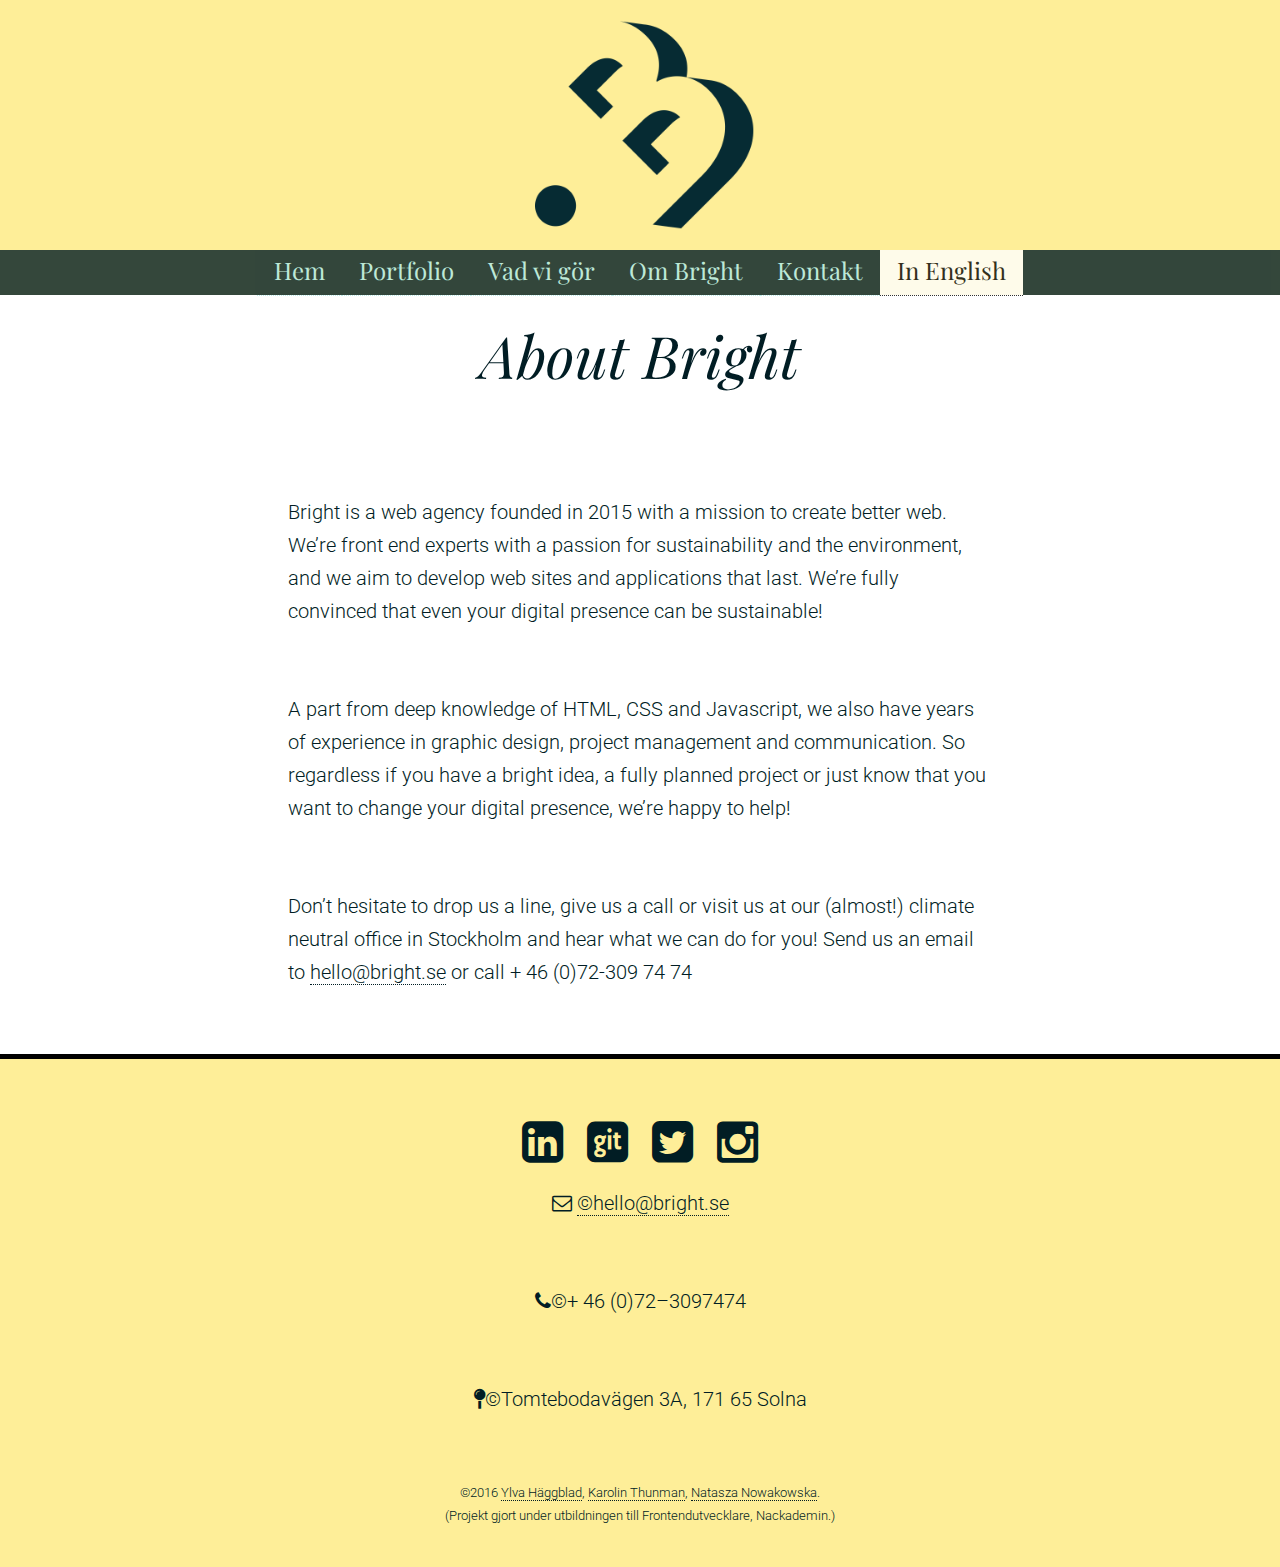
==== in_english.html @ 6a479c2d "typografi för desktop och tablet, svart streck på footern margin på ikoner i footer" ====
<!doctype html>
<html lang="en">
<head>
	<meta charset="utf-8">
	<meta name="viewport" content="width=device-width, initial-scale=1.0">
	<title>About Bright</title>
    <link href="css/font-awesome.min.css" rel="stylesheet">
	<link rel="stylesheet" type="text/css" href="css/style.css">

  <noscript>
    <style>
       #knapp {display: none;}
    </style>
  </noscript>
</head>
<body>
<header>
  <div id="knapp">  
    <div></div>
    <div></div>
    <div></div>
  </div>
</header>

<noscript>
  <ul id="utanKnapp">
    <li><a href="index.html">Hem</a></li>
    <li><a href="portfolio.html">Portfolio</a></li>
    <li><a href="vad_vi_gor.html">Vad vi gör</a></li>
    <li><a href="om_oss.html">Om Bright</a></li>
    <li><a href="kontakt.html">Kontakt</a></li>
    <li><a href="in_english.html">In English</a></li>
  </ul>
</noscript>

<nav id="navbar">
  <ul>
    <li><a href="index.html">Hem</a></li>
    <li><a href="portfolio.html">Portfolio</a></li>
    <li><a href="vad_vi_gor.html">Vad vi gör</a></li>
    <li><a href="om_oss.html">Om Bright</a></li>
    <li><a href="kontakt.html">Kontakt</a></li>
    <li class="active"><a href="in_english.html">In English</a></li>
  </ul>
</nav>

     <main>

       
       <div class="row">
            <article class="col-m-12 col-12 white">

                 <h2>About Bright</h2>
                    <p>
                Bright is a web agency founded in 2015 with a mission to create better web. We’re front end experts with a passion for sustainability and the environment, and we aim to develop web sites and applications that last. We’re fully convinced that even your digital presence can be sustainable!
                    </p>

                    <p>
                A part from deep knowledge of HTML, CSS and Javascript, we also have years of experience in graphic design, project management and communication. So regardless if you have a bright idea, a fully planned project or just know that you want to change your digital presence, we’re happy to help!
                    </p>
                    <p>
                Don’t hesitate to drop us a line, give us a call or visit us at our (almost!) climate neutral office in Stockholm and hear what we can do for you! Send us an email to <a href="mailto:hello@bright.se">hello@bright.se</a> or call + 46 (0)72-309 74 74</p>
             </article>
         </div>
              
    </main>
<footer>
    <div class="ikoner">
      <i class="fa fa-linkedin-square fa-3x ikoner"></i>
      <i class="fa fa-git-square fa-3x ikoner"></i>
      <i class="fa fa-twitter-square fa-3x ikoner"></i>
      <i class="fa fa-instagram fa-3x ikoner"></i>
   </div> 
    
   <div class="kontakttxt">
     <p> 
    <i class="fa fa-envelope-o"></i>
       <a href="mailto:fakeadress@bright.se">&copy;hello@bright.se</a>
    </p>
     <p>
       <i class="fa fa-phone"></i>&copy;+ 46 (0)72–3097474
     </p>
     <p>
    <i class="fa fa-map-pin"></i>&copy;Tomtebodavägen 3A, 171 65 Solna</p>
   </div>
  
<address>
  <div id="fotcopy">
&copy;2016 <a href="mailto:ylva.haggblad@gmail.com">Ylva Häggblad</a>,
      <a href="mailto:karolin.thunman@gmail.com"> Karolin Thunman</a>,
      <a href="mailto:natasza@fingerspit.se"> Natasza Nowakowska</a>.<br>
(Projekt gjort under utbildningen till Frontendutvecklare, Nackademin.)
  </div>
</address>  
  </footer>

       

  <script type="text/javascript" src="scripts/script.js"></script>

</body>
</html>
---- css/style.css ----
@import url(https://fonts.googleapis.com/css?family=Roboto:400,300,100,900|Roboto+Condensed:400,700,300|Playfair+Display:400,400italic);


/*Bakgrunder*/

body {
  background-color: #FEEE98;
  color: #011D24;
  box-sizing: border-box;
  font-family: 'Roboto', sans-serif;
  font-weight: 300;
  line-height: 1.5em;
  text-align: center;
  width: 100%;
  padding-top: 24;
  margin: 0;
}

body.index {
    background-image: url(../img/abstractcrop.jpg);
    background-size: cover;
    background-repeat: no-repeat;
    max-width: 100%;
    height: auto;
}


/*Färgerna ska alternera i ordning vitt, blått, rosa*/


.white{
background-color: #FFF;
}

.blue {
    background-color: #AEE8E6; 
}

.pink {
    background-color: #FFEBDE;
}

/*TYPOGRAFI / TEXTELEMENT / GENERELLA MARGINALER på TEXTELEMET*/

a:link{
  color:#011D24;
  text-decoration: none;
  border-bottom: thin dotted;
}

a:hover{
  color:black;
  font-family: 'Roboto', sans-serif;
  font-weight: 700;
}

a:visited{
  color: #011D24;
  text-decoration: none;
  border-bottom-style: dotted;
  
}

.intro{
  font-family: 'Playfair Display', serif;
  font-weight: 400;
  
  
}


p, ol
  {margin: 0 9% 0 9%;
  text-align: left;
  margin-bottom: 1.2em;
  }


h2{
  font-family: 'Playfair Display', serif;
  font-weight: 400;
  font-style: italic;
  font-size: 2.2em;
  text-align: center;
  margin-bottom: 1.2em;

}


h3, h4{
  font-family: 'Roboto', sans-serif;
  font-weight: 700;
  line-height: 1em;
  font-size: 1em;
  font-family: 'Roboto Condensed', sans-      serif;
  text-transform: uppercase;
  text-align: left;
  margin-bottom: 0.3em;
  margin-left: 9%;
  margin-left: 9%;
  margin-top: 2em;
}

figcaption {
  font-family: 'Roboto', sans-serif;
  font-weight: 300;
  line-height: 1em;
  font-size: 1em;
  font-family: 'Roboto Condensed', sans-      serif;
  margin-bottom: 2em;
  margin-top: 0.2em;
}

/*HEADER*/

header {
    width: 100%;
    height: 100px;
    background-image: url("../img/logotype.png");
    background-color: #FEEE98;
    background-position: bottom center;
    background-repeat: no-repeat;
    background-size: contain;    
}

/*KARTA*/

/*Utan Javascript*/
.kartaNoscript {
    max-width: 100%;
	height: 350px;
    background-image: url("../img/kartamobil.jpg");
    background-repeat: no-repeat;
    background-position: center left;
    background-size: contain; 
}

/*Med Javascript*/
#karta {
    box-sizing: border-box;
    max-width: 100%;
    height: 350px;
}

/*KONTAKTFORMULÄR*/


fieldset {
border: none;
    padding: 0;
}
form{
    border: none;
    border-collapse: collapse;
    width: 100%;
    margin: 0 auto;
    padding: 20px 5%;
      border-radius: 8px;
    -moz-box-sizing: border-box;
      -webkit-box-sizing: border-box;
      box-sizing: border-box;
}

input[type="text"]{
    border-radius: 5px;
}


input, textarea, button {
    width: 100%;
    box-sizing: border-box;
    font-family: 'Roboto', sans-serif;
    font-weight: 400;
    font-size: 100%;
    background-color: #ddf2f1;
    border: none;
    height: auto;
    margin: 0;
    outline: 0;
    padding: 10px;
    color: #011D24;
    margin-bottom: 30px;
}

button{
    margin-bottom: 0px;
    background-color: #70b5b3; 
    color: #ecf7f6;
    font-weight: 400;
}


textarea{
    display: block;
    resize: none;
    overflow: auto;
    border-radius: 5px;
}
/*==========
FOOTER
*****/

footer {
  clear: both;
  background-color: #FEEE98;
  padding: 40px 0px 40px 0px;
  /* margin-top: 0px; */
  margin-bottom: 0px;
  border-top: 5px solid black;
}

footer p{
  text-align: center;
  margin-top: 10px;
  
}

.ikoner{
  margin: 10px 10px 10px 10px;
} 


#fotcopy{
       text-decoration: none;
       font-style: normal;
       font-size: 0.65em;
       line-height: 1.8em;        
}  


/*PORTFOLIO*/

article.portfolio {
    box-sizing: border-box;
    width: 100%;
    /*padding: 5%;  - ev. ta tillbaka*/
    overflow: hidden;
}

figure {
    margin: 0 auto;
}

/* OM BRIGHT */

#medarbetare figure img {
	display: block;
	margin: 0 auto;
	width: 70%;
	height: auto;
	border: 12px solid #42c9c6;
  max-width: 100%;
  height: auto;
  border-radius: 5px;
}

#medarbetare figure {
	text-align: center;
}

img.portfolio { 
    box-sizing: border-box;
    border: 12px solid #bebebe;
    max-width: 82%;
    height: auto;
    border-radius: 5px;
    box-shadow: 5px 5px 10px grey;
    margin: 4.5% 9% 4.5% 9%;
}



/* MENU */

#navbar {
	width: 0;
	position: absolute;
	top: 0px;
	right: 0px;
	background-color: #011D24;
	margin: 100px auto;
	opacity: 0.8;
	transition: 0.5s;
}	

#navbar ul {
	padding: 0;
	margin: 0;
}

#navbar li {
	overflow: hidden;
	list-style: none;
	text-align: center;
	line-height: 2.5em;
}

#navbar li a {
	text-decoration: none;
	color: #AEE8E6;
	font-size: 1.5em;
	font-family: 'Playfair Display', serif;
}

#navbar ul li:active {
	background-color: #AEE8E6;
	color: #011D24;
}

#navbar.clicked {
	width: 100%;
}

#knapp {
	position: absolute;
	top: 65px;
	right: 0;
	width: 40px;
	height: 35px;
}

#knapp div {
	position: relative;
	right: -5px;
	width: 30px;
	height: 5px;
	border-radius: 1px;
	background-color: #AEE8E6;
	transition: all 1s;
}

#knapp div:nth-child(1) {
	top: 5px;
}
#knapp div:nth-child(2) {
	top: 11px;
}
#knapp div:nth-child(3) {
	top: 17px;
}

#knapp.clicked div:nth-child(1) {
	transform: rotate(45deg);
	transform-origin: left;
	right: -10px;
}
#knapp.clicked div:nth-child(2) {
	background-color: transparent;
}
#knapp.clicked div:nth-child(3) {
	transform: rotate(-45deg);
	transform-origin: left;
	right: -10px;
	top: 16px;
}

/* Meny utan JavaScript */
#utanKnapp li {
	list-style: none;
	background-color: #011D24;
	margin: 2px 0;
	padding: 3px 0;
	text-align: center;
	margin-left: -40px;
}

#utanKnapp li a {
	text-decoration: none;
	color: #AEE8E6;
	font-size: 1.5em;
	font-family: 'Playfair Display', serif;
}

/* GRID */

.floatleft {
    float: left;
}

.floatright {
    float: right;
}

[class*="col-"] {
	float: left;
	width: 100%;
	margin: 0;
}


/* Tablet */ 
@media only screen and (min-width: 500px){
	 	.col-1 {width: 8.33%;}
    .col-2 {width: 16.66%;}
    .col-3 {width: 25%;}
    .col-4 {width: 33.33%;}
    .col-5 {width: 41.66%;}
    .col-6 {width: 50%;}
    .col-7 {width: 58.33%;}
    .col-8 {width: 66.66%;}
    .col-9 {width: 75%;}
    .col-10 {width: 83.33%;}
    .col-11 {width: 91.66%;}
    .col-12 {width: 100%;}

    
    .kartaNoscript {
    max-width: 100%;
	height: 500px;
    background-image: url("../img/karta.jpg");
    background-repeat: no-repeat;
    background-position: center left;
    background-size: cover; 
}
 header {
    height: 175px;
    }

    
    h3.portfolio{
     float: right;
    }
    
    p.portfolio {
    float: right;
    }


	#knapp {
	top: 140px;
}

	#navbar.clicked {
		top: 75px;
	}	


body {align-content: center;}
  
p, ol {
  width: 75%;
  margin:auto;
  font-size: 1.2em;
  line-height: 1.5em;
  text-align: left;
  margin-bottom: 1.2em;
  padding-bottom: 25px;
  }

h2{
  font-size: 3.65em;
  text-align: center;
  margin-bottom: 2em;

}


h3, h4{
  width: 75%;
  line-height: 1.8em;
  font-size: 1.4em;
  text-transform: uppercase;
  text-align: left;
  margin:auto;
  padding-top: 40px;
  padding-bottom: 5px;
  /*
  margin-bottom: 2em;
  margin-left: 9%;
  margin-left: 9%;
  margin-top: 100px; */
  
}

/* Desktop */ 


@media only screen and (min-width: 768px){
    
	.col-1 {width: 8.33%;}
	.col-2 {width: 16.66%;}
	.col-3 {width: 25%;}
	.col-4 {width: 33.33%;}
	.col-5 {width: 41.66%;}
	.col-6 {width: 50%;}
	.col-7 {width: 58.33%;}
	.col-8 {width: 66.66%;}
	.col-9 {width: 75%;}
	.col-10 {width: 83.33%;}
	.col-11 {width: 91.66%;}
	.col-12 {width: 100%;}

  
  header {
		height: 250px;
	}  
    
  img.portfolio {
     float: left;
      margin: 9%;
   }
    
    h3.portfolio  {
        float: right;
    }
    
    p.portfolio {
        float: right;
    }

  body {align-content: center;}
  
p, ol {
  width: 55%;
  margin:auto;
  font-size: 1.25em;
  margin-bottom: 2em;
  line-height: 1.65em;
  }

h2{
  font-size: 3.65em;
  text-align: center;
  margin-bottom: 2.2em;

}


h3, h4{
  line-height: 1.8em;
  font-size: 1.4em;
  text-transform: uppercase;
  text-align: left;
  width: 55%;
  margin:auto;
  padding-top: 60px;
  padding-bottom: 5px;
  /*
  margin-bottom: 2em;
  margin-left: 9%;
  margin-left: 9%;
  margin-top: 100px; */
  
}

#fotcopy{
       text-decoration: none;
       font-style: normal;
       font-size: 0.8em;
       line-height: 1.8em;        
}  


/* Navigering desktop */

#navbar {
	position: relative;
	width: 100%;
	margin: 0 auto;	
}

#knapp {
	display: none;
}

#navbar ul {
	font-size: 0;
	display: block;
	text-align: center;
}

#navbar li {
	display: inline;
	font-size: 16px;
	margin: 0;	
}

#navbar li a {
	padding: 4px 17px 9px 17px;
}

#navbar a:hover {
	background-color: grey;
}

#navbar li.active a {
	background-color: white;
	color: black;	
}

#utanKnapp {
		display: none;
	}
}



.clear{
        content: "";
        clear: both;
        display: table;
    }

    
.row:after {
        content: "";
        clear: both;
        display: block;
    }
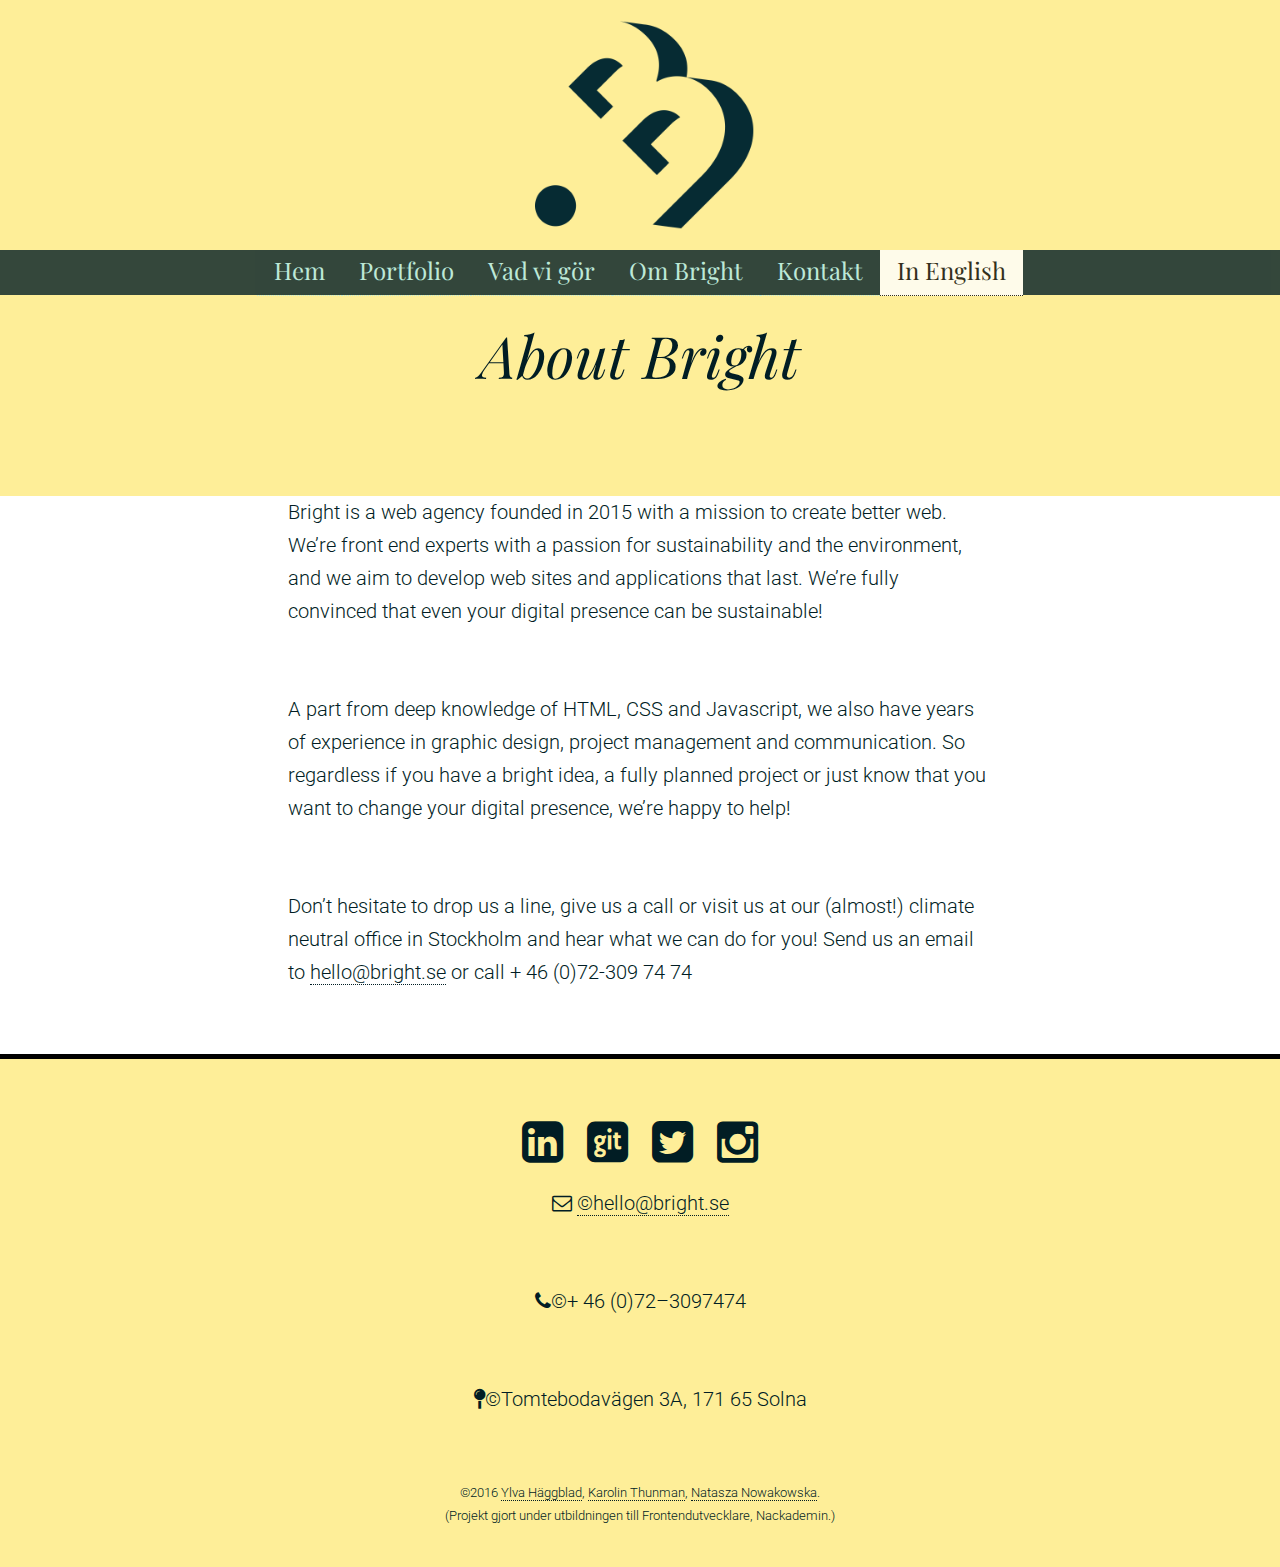
==== commit 04c9a6c9: "konflikt i engelska filen löst samt typo för mediaQ" ====
--- a/in_english.html
+++ b/in_english.html
@@ -4,7 +4,8 @@
 	<meta charset="utf-8">
 	<meta name="viewport" content="width=device-width, initial-scale=1.0">
 	<title>About Bright</title>
-    <link href="css/font-awesome.min.css" rel="stylesheet">
+  <link rel="stylesheet" type="text/css" href="css/mormalize.css">
+  <link href="css/font-awesome.min.css" rel="stylesheet">
 	<link rel="stylesheet" type="text/css" href="css/style.css">
 
   <noscript>
@@ -46,11 +47,17 @@
 
      <main>
 
+<div class="row">
+        <div class="col-m-12 col-12 rubrik">
+           <h2>About Bright</h2>
+        </div>
+      </div>
+
        
        <div class="row">
             <article class="col-m-12 col-12 white">
 
-                 <h2>About Bright</h2>
+                
                     <p>
                 Bright is a web agency founded in 2015 with a mission to create better web. We’re front end experts with a passion for sustainability and the environment, and we aim to develop web sites and applications that last. We’re fully convinced that even your digital presence can be sustainable!
                     </p>
--- a/css/style.css
+++ b/css/style.css
@@ -36,10 +36,6 @@
     background-color: #AEE8E6; 
 }
 
-.pink {
-    background-color: #FFEBDE;
-}
-
 /*TYPOGRAFI / TEXTELEMENT / GENERELLA MARGINALER på TEXTELEMET*/
 
 a:link{
@@ -76,16 +72,14 @@
   }
 
 
-h2{
+h2 {
   font-family: 'Playfair Display', serif;
   font-weight: 400;
   font-style: italic;
   font-size: 2.2em;
   text-align: center;
   margin-bottom: 1.2em;
-
-}
-
+}
 
 h3, h4{
   font-family: 'Roboto', sans-serif;
@@ -248,7 +242,7 @@
 	margin: 0 auto;
 	width: 70%;
 	height: auto;
-	border: 12px solid #42c9c6;
+	border: 10px solid #FFF;
   max-width: 100%;
   height: auto;
   border-radius: 5px;
@@ -390,18 +384,18 @@
 
 /* Tablet */ 
 @media only screen and (min-width: 500px){
-	 	.col-1 {width: 8.33%;}
-    .col-2 {width: 16.66%;}
-    .col-3 {width: 25%;}
-    .col-4 {width: 33.33%;}
-    .col-5 {width: 41.66%;}
-    .col-6 {width: 50%;}
-    .col-7 {width: 58.33%;}
-    .col-8 {width: 66.66%;}
-    .col-9 {width: 75%;}
-    .col-10 {width: 83.33%;}
-    .col-11 {width: 91.66%;}
-    .col-12 {width: 100%;}
+	 	.col-m-1 {width: 8.33%;}
+    .col-m-2 {width: 16.66%;}
+    .col-m-3 {width: 25%;}
+    .col-m-4 {width: 33.33%;}
+    .col-m-5 {width: 41.66%;}
+    .col-m-6 {width: 50%;}
+    .col-m-7 {width: 58.33%;}
+    .col-m-8 {width: 66.66%;}
+    .col-m-9 {width: 75%;}
+    .col-m-10 {width: 83.33%;}
+    .col-m-11 {width: 91.66%;}
+    .col-m-12 {width: 100%;}
 
     
     .kartaNoscript {
@@ -593,8 +587,6 @@
 	}
 }
 
-
-
 .clear{
         content: "";
         clear: both;
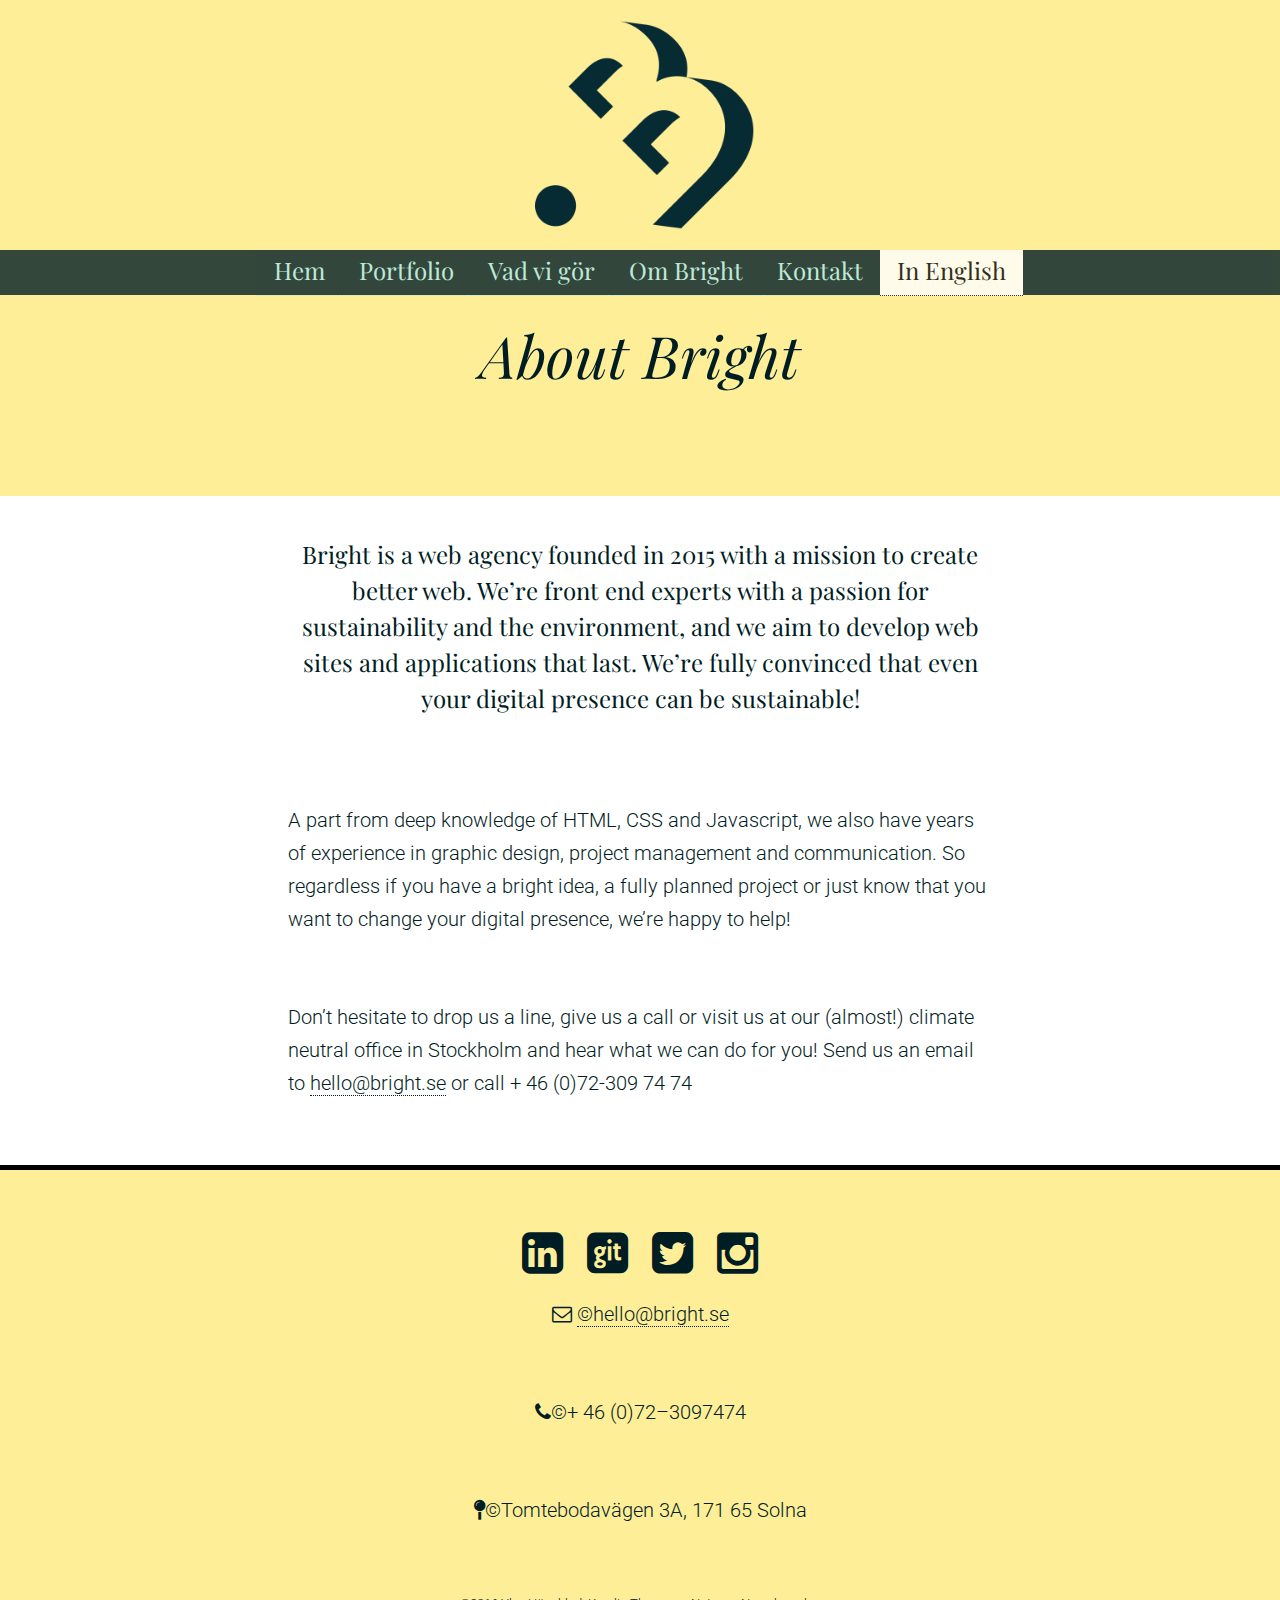
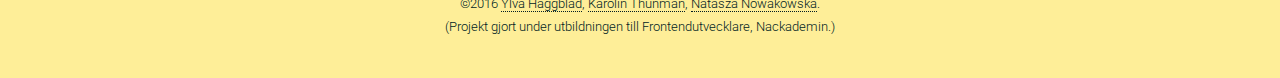
==== commit 67eacf81: "typo på introtexten" ====
--- a/in_english.html
+++ b/in_english.html
@@ -58,7 +58,7 @@
             <article class="col-m-12 col-12 white">
 
                 
-                    <p>
+                    <p class="intro2">
                 Bright is a web agency founded in 2015 with a mission to create better web. We’re front end experts with a passion for sustainability and the environment, and we aim to develop web sites and applications that last. We’re fully convinced that even your digital presence can be sustainable!
                     </p>
 
--- a/css/style.css
+++ b/css/style.css
@@ -56,14 +56,6 @@
   border-bottom-style: dotted;
   
 }
-
-.intro{
-  font-family: 'Playfair Display', serif;
-  font-weight: 400;
-  
-  
-}
-
 
 p, ol
   {margin: 0 9% 0 9%;
@@ -105,6 +97,29 @@
   margin-top: 0.2em;
 }
 
+
+.intro{
+  font-family: 'Playfair Display', serif;
+  font-weight: 400;
+  /* font-style: italic; */
+  font-size: 1.5em;
+  line-height: 1.5em;
+  text-align: center;
+}
+
+.intro2{
+  font-family: 'Playfair Display', serif;
+  font-weight: 400;
+  /* font-style: italic; */
+  font-size: 1.5em;
+  line-height: 1.5em;
+  text-align: center;
+  padding-top: 40px;
+  padding-bottom: 40px;
+}
+
+
+  
 /*HEADER*/
 
 header {
@@ -465,6 +480,7 @@
   margin-top: 100px; */
   
 }
+}
 
 /* Desktop */ 
 
@@ -516,7 +532,6 @@
   font-size: 3.65em;
   text-align: center;
   margin-bottom: 2.2em;
-
 }
 
 
@@ -529,13 +544,25 @@
   margin:auto;
   padding-top: 60px;
   padding-bottom: 5px;
+  }
   /*
   margin-bottom: 2em;
   margin-left: 9%;
   margin-left: 9%;
   margin-top: 100px; */
   
-}
+
+  
+  .intro{
+  font-family: 'Playfair Display', serif;
+  font-weight: 400;
+  /* font-style: italic; */
+  font-size: 2em;
+  line-height: 2em;
+  text-align: center;
+  padding-top: 50px;
+}
+
 
 #fotcopy{
        text-decoration: none;
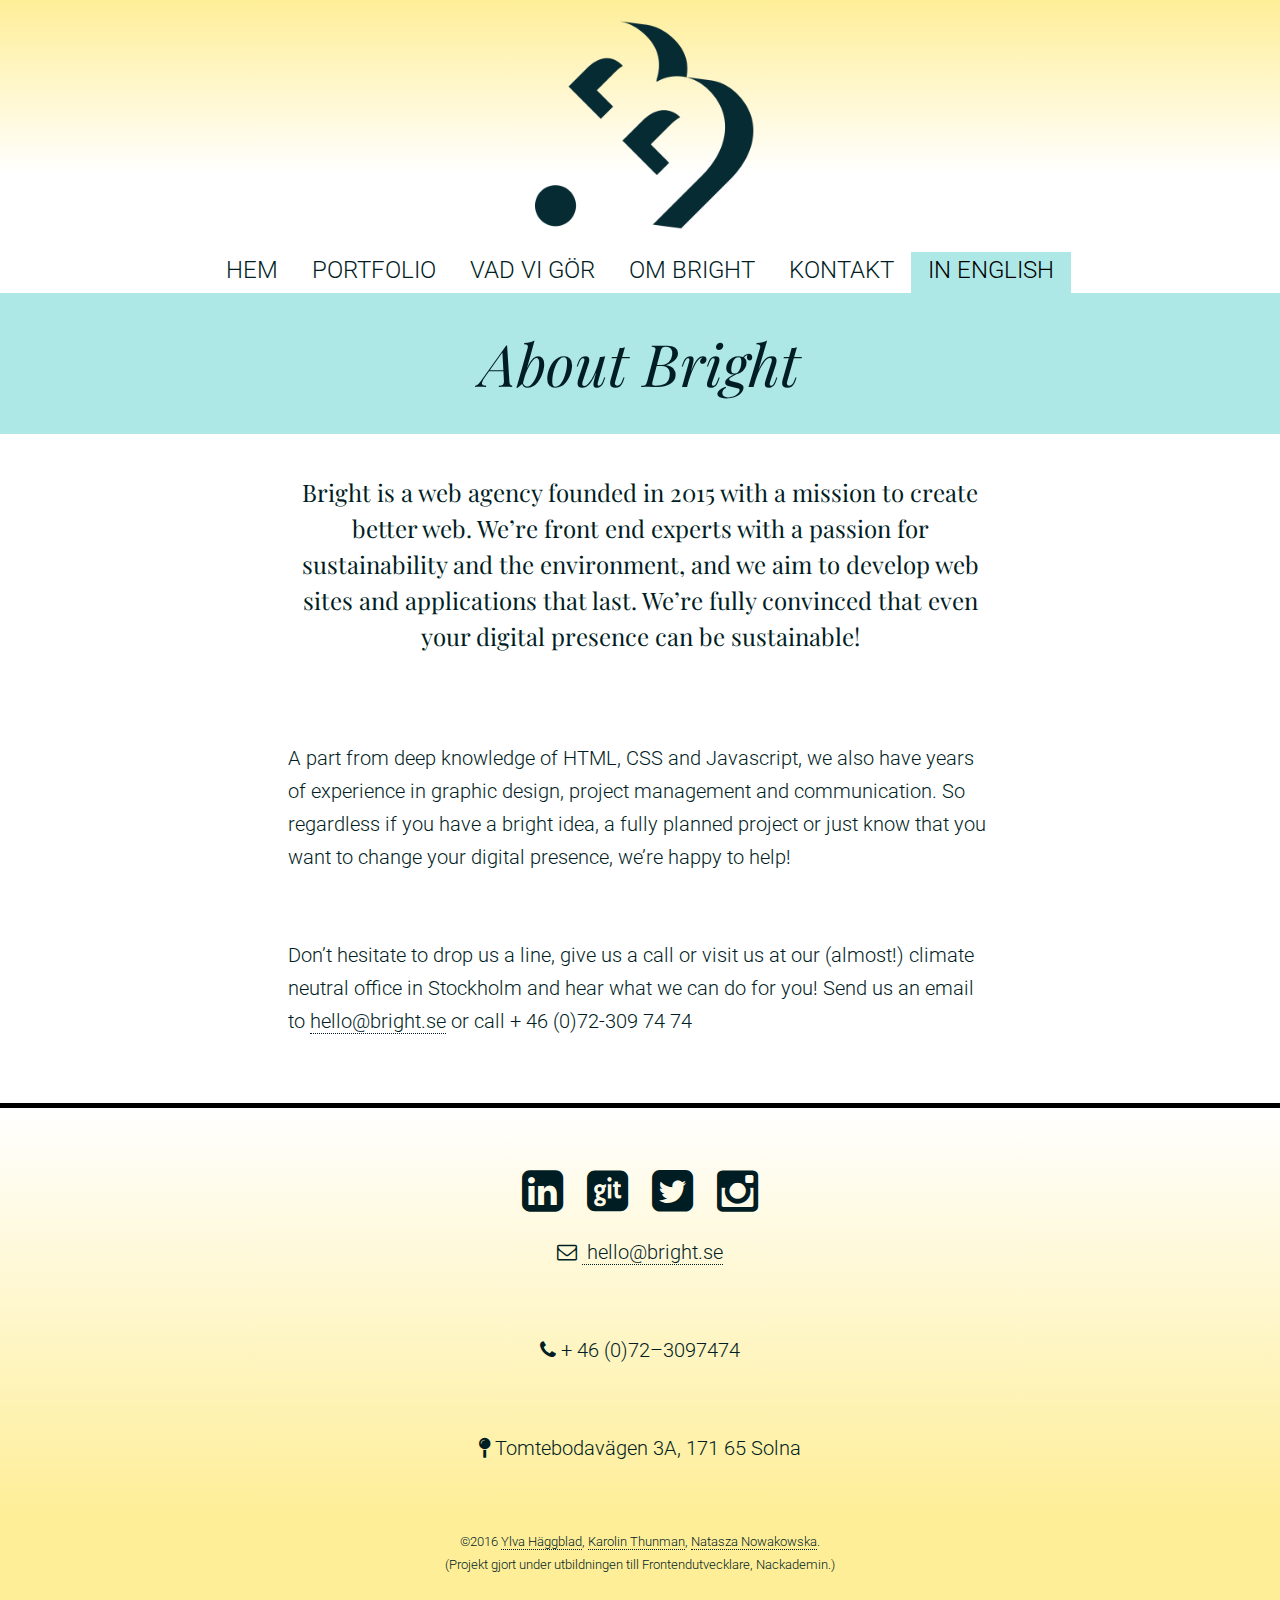
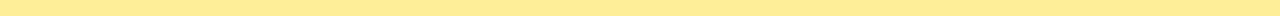
==== commit 9462d859: "Lagt in prefix på transitions m.m. samt fixat insmugna copy-tecken i footern (in English)" ====
--- a/in_english.html
+++ b/in_english.html
@@ -82,13 +82,13 @@
    <div class="kontakttxt">
      <p> 
     <i class="fa fa-envelope-o"></i>
-       <a href="mailto:fakeadress@bright.se">&copy;hello@bright.se</a>
+       <a href="mailto:fakeadress@bright.se">&nbsp;hello@bright.se</a>
     </p>
      <p>
-       <i class="fa fa-phone"></i>&copy;+ 46 (0)72–3097474
+       <i class="fa fa-phone"></i>&nbsp;+ 46 (0)72–3097474
      </p>
      <p>
-    <i class="fa fa-map-pin"></i>&copy;Tomtebodavägen 3A, 171 65 Solna</p>
+    <i class="fa fa-map-pin"></i>&nbsp;Tomtebodavägen 3A, 171 65 Solna</p>
    </div>
   
 <address>
--- a/css/style.css
+++ b/css/style.css
@@ -2,6 +2,11 @@
 
 
 /*Bakgrunder*/
+* {
+  box-sizing: border-box;
+    -moz-box-sizing: border-box;
+      -webkit-box-sizing: border-box;
+}
 
 body {
   background-color: #FEEE98;
@@ -57,10 +62,21 @@
   
 }
 
+
+.intro{
+  font-family: 'Playfair Display', serif;
+  font-weight: 400;
+  
+}
+
+
 p, ol
-  {margin: 0 9% 0 9%;
+  {
+      width: 82%;
   text-align: left;
   margin-bottom: 1.2em;
+    margin-right: auto;
+      margin-left: auto;
   }
 
 
@@ -71,6 +87,16 @@
   font-size: 2.2em;
   text-align: center;
   margin-bottom: 1.2em;
+    margin-top: 1.2em;
+}
+
+.rubrik{
+    background-color: #AEE8E6;
+    border-top: 18px solid #FFF;
+}
+
+.indexrubrik{
+    border-top: 18px solid #FFF;
 }
 
 h3, h4{
@@ -78,7 +104,7 @@
   font-weight: 700;
   line-height: 1em;
   font-size: 1em;
-  font-family: 'Roboto Condensed', sans-      serif;
+  font-family: 'Roboto Condensed', sans-serif;
   text-transform: uppercase;
   text-align: left;
   margin-bottom: 0.3em;
@@ -123,10 +149,22 @@
 /*HEADER*/
 
 header {
+    /*width: 100%;
+    height: 100px;
+    background-image: url("../img/logotype.png");
+    background-color: #FEEE98;
+    background-position: bottom center;
+    background-repeat: no-repeat;
+    background-size: contain; */ 
+
     width: 100%;
     height: 100px;
     background-image: url("../img/logotype.png");
-    background-color: #FEEE98;
+    background: #FEEE98;
+    background: url("../img/logotype.png"), -webkit-linear-gradient(rgba(254, 238, 152,1)0%, rgba(255, 255, 255,1)70%); /* Safari 5.1 to 6.0 */
+    background: url("../img/logotype.png"), -o-linear-gradient(rgba(254, 238, 152,1)0%, rgba(255, 255, 255,1)70%); /* For Opera 11.6 to 12.0 */
+    background: url("../img/logotype.png"), -moz-linear-gradient(rgba(254, 238, 152,1)0%, rgba(255, 255, 255,1)70%); /* For Firefox 3.6 to 15 */
+    background: url("../img/logotype.png"), linear-gradient(rgba(254, 238, 152,1)0%,rgba(255, 255, 255,1)70%); /* Standard syntax */
     background-position: bottom center;
     background-repeat: no-repeat;
     background-size: contain;    
@@ -157,16 +195,14 @@
 fieldset {
 border: none;
     padding: 0;
+    margin: 0 9%;
 }
 form{
     border: none;
     border-collapse: collapse;
     width: 100%;
-    margin: 0 auto;
-    padding: 20px 5%;
-      border-radius: 8px;
-    -moz-box-sizing: border-box;
-      -webkit-box-sizing: border-box;
+    padding: 1.5em 0;
+    
       box-sizing: border-box;
 }
 
@@ -186,9 +222,9 @@
     height: auto;
     margin: 0;
     outline: 0;
-    padding: 10px;
+    padding: 0.6em;
     color: #011D24;
-    margin-bottom: 30px;
+    margin-bottom: 1em;
 }
 
 button{
@@ -196,8 +232,8 @@
     background-color: #70b5b3; 
     color: #ecf7f6;
     font-weight: 400;
-}
-
+    border-radius: 5px;
+}
 
 textarea{
     display: block;
@@ -205,13 +241,28 @@
     overflow: auto;
     border-radius: 5px;
 }
+
+input[type=text]:focus, textarea:focus {
+  box-shadow: 0 0 5px #70b5b3;
+}
+
+button:focus {
+background-color: #ecf7f6; 
+    color: #70b5b3;
+}
+
+
 /*==========
 FOOTER
 *****/
 
 footer {
   clear: both;
-  background-color: #FEEE98;
+  background: #FEEE98;
+    background: -webkit-linear-gradient(rgba(255, 255, 255,1)0%,rgba(254, 238, 152,1)80%); /* Safari 5.1 to 6.0 */
+    background: -o-linear-gradient(rgba(255, 255, 255,1)0%,rgba(254, 238, 152,1)80%); /* For Opera 11.6 to 12.0 */
+    background: -moz-linear-gradient(rgba(255, 255, 255,1)0%,rgba(254, 238, 152,1)80%); /* For Firefox 3.6 to 15 */
+    background: linear-gradient(rgba(255, 255, 255,1)0%,rgba(254, 238, 152,1)80%); /* Standard syntax */
   padding: 40px 0px 40px 0px;
   /* margin-top: 0px; */
   margin-bottom: 0px;
@@ -252,19 +303,34 @@
 
 /* OM BRIGHT */
 
+#medarbetare figure {
+  display: block;
+  float: left;
+  width: 100%;
+}
+
+#figcontainer {
+  width: 82%;
+  overflow: hidden;
+  margin: 0 auto;
+}
+
 #medarbetare figure img {
-	display: block;
-	margin: 0 auto;
-	width: 70%;
-	height: auto;
-	border: 10px solid #FFF;
-  max-width: 100%;
+  display: block;
+  margin: 0 auto;
+  height: auto;
+  border: 10px solid #FFF;
+  width: 100%;
   height: auto;
   border-radius: 5px;
 }
 
-#medarbetare figure {
-	text-align: center;
+#medarbetare figcaption{
+  margin-top: 0.75em;
+}
+  
+#medarbetare span {
+  text-transform: uppercase;
 }
 
 img.portfolio { 
@@ -277,19 +343,19 @@
     margin: 4.5% 9% 4.5% 9%;
 }
 
-
-
 /* MENU */
 
 #navbar {
 	width: 0;
 	position: absolute;
-	top: 0px;
+	top: 18px;
 	right: 0px;
-	background-color: #011D24;
+	background-color: #FFF;
 	margin: 100px auto;
-	opacity: 0.8;
 	transition: 0.5s;
+    -webkit-transition: 0.5s;
+      -moz-transition: 0.5s;
+        -o-transition: 0.5s;
 }	
 
 #navbar ul {
@@ -306,9 +372,12 @@
 
 #navbar li a {
 	text-decoration: none;
-	color: #AEE8E6;
+  border: none;
+	color: #011D24;
 	font-size: 1.5em;
-	font-family: 'Playfair Display', serif;
+	font-family: 'Roboto', sans-serif;
+  text-transform: uppercase;
+  font-weight: 300;
 }
 
 #navbar ul li:active {
@@ -322,7 +391,7 @@
 
 #knapp {
 	position: absolute;
-	top: 65px;
+	top: 83px;
 	right: 0;
 	width: 40px;
 	height: 35px;
@@ -334,8 +403,11 @@
 	width: 30px;
 	height: 5px;
 	border-radius: 1px;
-	background-color: #AEE8E6;
+	background-color: #000;
 	transition: all 1s;
+    -webkit-transition: all 1s;
+      -moz-transition: all 1s;
+        -o-transition: all 1s;
 }
 
 #knapp div:nth-child(1) {
@@ -350,7 +422,13 @@
 
 #knapp.clicked div:nth-child(1) {
 	transform: rotate(45deg);
-	transform-origin: left;
+    -webkit-transform: rotate(45deg);
+     -moz-transform: rotate(45deg);
+      -o-transform: rotate(45deg);
+  transform-origin: left;
+    -webkit-transform-origin: left;
+     -moz-transform-origin: left;
+      -o-transform-origin: left;
 	right: -10px;
 }
 #knapp.clicked div:nth-child(2) {
@@ -358,7 +436,13 @@
 }
 #knapp.clicked div:nth-child(3) {
 	transform: rotate(-45deg);
+    -webkit-transform: rotate(-45deg);
+     -moz-transform: rotate(-45deg);
+      -o-transform: rotate(-45deg);
 	transform-origin: left;
+    -webkit-transform-origin: left;
+     -moz-transform-origin: left;
+      -o-transform-origin: left;
 	right: -10px;
 	top: 16px;
 }
@@ -436,15 +520,34 @@
 
 
 	#knapp {
-	top: 140px;
-}
+	top: 171px;
+}
+  #navbar {
+    top: 106px;
+  }
 
 	#navbar.clicked {
-		top: 75px;
+		top: 106px;
 	}	
 
-
-body {align-content: center;}
+#figcontainer {
+  width: 75%;
+  overflow: hidden;
+  margin: 0 auto;
+}
+
+#medarbetare figure {
+  display: block;
+  float: left;
+  width: 30%;
+  margin-right: 5%;
+}
+
+#medarbetare figure:last-child {
+  margin-right: 0;
+}
+
+/*body {align-content: center;}*/
   
 p, ol {
   width: 75%;
@@ -457,12 +560,14 @@
   }
 
 h2{
-  font-size: 3.65em;
+  font-size: 2.65em;
   text-align: center;
-  margin-bottom: 2em;
-
-}
-
+
+}
+    
+.rubrik, .indexrubrik{
+        border-top: 31.5px solid #FFF;
+    }
 
 h3, h4{
   width: 75%;
@@ -478,8 +583,29 @@
   margin-left: 9%;
   margin-left: 9%;
   margin-top: 100px; */
-  
-}
+  }
+
+
+    
+    fieldset{
+        margin: 0 12.5%;
+    }
+    
+    #namn{
+    width: 100%;
+    }
+    
+    #email{
+    width: 49%;
+    float: left;
+    margin-right: 2%;
+    }
+    
+    #telefon{
+    width: 49%;
+    float: left;
+    }
+    
 }
 
 /* Desktop */ 
@@ -518,7 +644,7 @@
         float: right;
     }
 
-  body {align-content: center;}
+  /*body {align-content: center;}*/
   
 p, ol {
   width: 55%;
@@ -531,9 +657,15 @@
 h2{
   font-size: 3.65em;
   text-align: center;
-  margin-bottom: 2.2em;
-}
-
+
+    margin-top: 1em;
+    margin-bottom: 1em;
+
+}
+
+    .rubrik, .indexrubrik{
+        border-top:none;
+    }
 
 h3, h4{
   line-height: 1.8em;
@@ -578,6 +710,7 @@
 	position: relative;
 	width: 100%;
 	margin: 0 auto;	
+  top: 0;
 }
 
 #knapp {
@@ -601,17 +734,54 @@
 }
 
 #navbar a:hover {
-	background-color: grey;
+  font-weight: 900;
 }
 
 #navbar li.active a {
-	background-color: white;
+	background-color: #AEE8E6;
 	color: black;	
 }
 
 #utanKnapp {
 		display: none;
 	}
+
+fieldset{
+        margin: 0 22.5%;
+    }
+    
+    #namn{
+    width: 100%;
+    }
+    
+    #email{
+    width: 49%;
+    float: left;
+    margin-right: 2%;
+    }
+    
+    #telefon{
+    width: 49%;
+    float: left;
+    }
+    
+
+
+
+#figcontainer {
+  width: 55%;
+  overflow: hidden;
+  margin: 0 auto;
+}
+
+#medarbetare figure {
+  display: block;
+  float: left;
+  width: 30%;
+  margin-right: 5%;
+}
+
+
 }
 
 .clear{
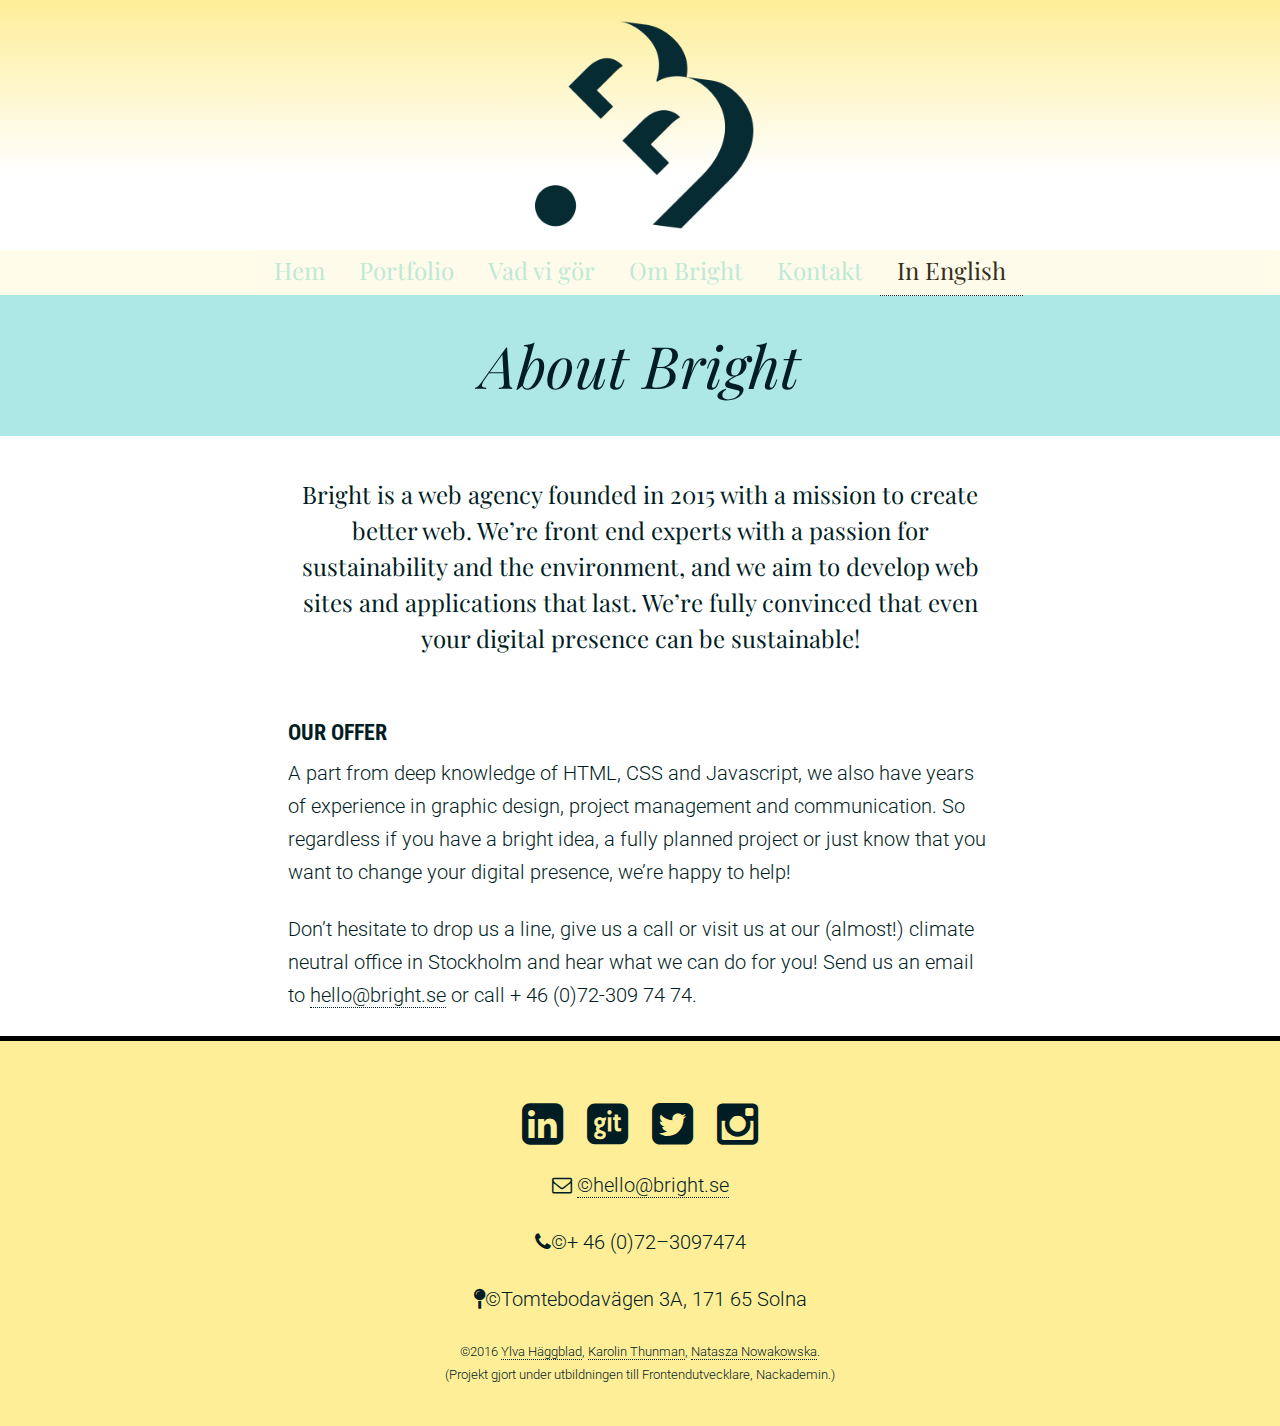
==== commit e3f6c457: "Typojusteringar, layout portfolio" ====
--- a/in_english.html
+++ b/in_english.html
@@ -58,15 +58,16 @@
             <article class="col-m-12 col-12 white">
 
                 
-                    <p class="intro2">
+                    <section><p class="intro3">
                 Bright is a web agency founded in 2015 with a mission to create better web. We’re front end experts with a passion for sustainability and the environment, and we aim to develop web sites and applications that last. We’re fully convinced that even your digital presence can be sustainable!
-                    </p>
+                    </p></section>
 
-                    <p>
+                    <section><h3>Our offer</h3><p>
                 A part from deep knowledge of HTML, CSS and Javascript, we also have years of experience in graphic design, project management and communication. So regardless if you have a bright idea, a fully planned project or just know that you want to change your digital presence, we’re happy to help!
                     </p>
                     <p>
-                Don’t hesitate to drop us a line, give us a call or visit us at our (almost!) climate neutral office in Stockholm and hear what we can do for you! Send us an email to <a href="mailto:hello@bright.se">hello@bright.se</a> or call + 46 (0)72-309 74 74</p>
+                Don’t hesitate to drop us a line, give us a call or visit us at our (almost!) climate neutral office in Stockholm and hear what we can do for you! Send us an email to <a href="mailto:hello@bright.se">hello@bright.se</a> or call + 46 (0)72-309 74 74.</p>
+                </section>
              </article>
          </div>
               
@@ -82,13 +83,13 @@
    <div class="kontakttxt">
      <p> 
     <i class="fa fa-envelope-o"></i>
-       <a href="mailto:fakeadress@bright.se">&nbsp;hello@bright.se</a>
+       <a href="mailto:fakeadress@bright.se">&copy;hello@bright.se</a>
     </p>
      <p>
-       <i class="fa fa-phone"></i>&nbsp;+ 46 (0)72–3097474
+       <i class="fa fa-phone"></i>&copy;+ 46 (0)72–3097474
      </p>
      <p>
-    <i class="fa fa-map-pin"></i>&nbsp;Tomtebodavägen 3A, 171 65 Solna</p>
+    <i class="fa fa-map-pin"></i>&copy;Tomtebodavägen 3A, 171 65 Solna</p>
    </div>
   
 <address>
--- a/css/style.css
+++ b/css/style.css
@@ -4,8 +4,6 @@
 /*Bakgrunder*/
 * {
   box-sizing: border-box;
-    -moz-box-sizing: border-box;
-      -webkit-box-sizing: border-box;
 }
 
 body {
@@ -74,11 +72,24 @@
   {
       width: 82%;
   text-align: left;
-  margin-bottom: 1.2em;
+  padding-bottom: 1.2em;
     margin-right: auto;
       margin-left: auto;
   }
 
+ol{
+    font-family: 'Playfair Display', serif;
+    list-style-position: inside;
+    padding-left: 0;
+}
+
+ol li{
+    margin-bottom: 1em;
+}
+
+.firstp {
+padding-top: 1.2em;
+}
 
 h2 {
   font-family: 'Playfair Display', serif;
@@ -104,13 +115,27 @@
   font-weight: 700;
   line-height: 1em;
   font-size: 1em;
-  font-family: 'Roboto Condensed', sans-serif;
+  font-family: 'Roboto Condensed', sans-      serif;
   text-transform: uppercase;
   text-align: left;
   margin-bottom: 0.3em;
   margin-left: 9%;
   margin-left: 9%;
   margin-top: 2em;
+}
+
+h3.portfolio{    
+  margin-left: 9%;
+  margin-left: 9%;
+  padding-top: 1.67em;
+}
+
+p.portfolio{
+    width: 82%;
+  text-align: left;
+  padding-bottom: 1.2em;
+    margin-right: 9%;
+    margin-left: 9%;
 }
 
 figcaption {
@@ -131,6 +156,8 @@
   font-size: 1.5em;
   line-height: 1.5em;
   text-align: center;
+    margin: 0 auto;
+    padding-bottom: 2em;
 }
 
 .intro2{
@@ -140,8 +167,21 @@
   font-size: 1.5em;
   line-height: 1.5em;
   text-align: center;
-  padding-top: 40px;
-  padding-bottom: 40px;
+  padding-top: 1.67em;
+  padding-bottom: 2em;
+    margin: 0 auto;
+}
+
+.intro3{
+  font-family: 'Playfair Display', serif;
+  font-weight: 400;
+  /* font-style: italic; */
+  font-size: 1.5em;
+  line-height: 1.5em;
+  text-align: center;
+  padding-top: 1.67em;
+  padding-bottom:0;
+    margin: 0 auto;
 }
 
 
@@ -161,9 +201,9 @@
     height: 100px;
     background-image: url("../img/logotype.png");
     background: #FEEE98;
-    background: url("../img/logotype.png"), -webkit-linear-gradient(rgba(254, 238, 152,1)0%, rgba(255, 255, 255,1)70%); /* Safari 5.1 to 6.0 */
-    background: url("../img/logotype.png"), -o-linear-gradient(rgba(254, 238, 152,1)0%, rgba(255, 255, 255,1)70%); /* For Opera 11.6 to 12.0 */
-    background: url("../img/logotype.png"), -moz-linear-gradient(rgba(254, 238, 152,1)0%, rgba(255, 255, 255,1)70%); /* For Firefox 3.6 to 15 */
+    background: url("../img/logotype.png"), -webkit-linear-gradient(rgba(254, 238, 152,1)0%, rgba(255, 255, 255,1)50%); /* Safari 5.1 to 6.0 */
+    background: url("../img/logotype.png"), -o-linear-gradient(rgba(254, 238, 152,1)0%, rgba(255, 255, 255,1)50%); /* For Opera 11.6 to 12.0 */
+    background: url("../img/logotype.png"), -moz-linear-gradient(rgba(254, 238, 152,1)0%, rgba(255, 255, 255,1)50%); /* For Firefox 3.6 to 15 */
     background: url("../img/logotype.png"), linear-gradient(rgba(254, 238, 152,1)0%,rgba(255, 255, 255,1)70%); /* Standard syntax */
     background-position: bottom center;
     background-repeat: no-repeat;
@@ -202,7 +242,8 @@
     border-collapse: collapse;
     width: 100%;
     padding: 1.5em 0;
-    
+    -moz-box-sizing: border-box;
+      -webkit-box-sizing: border-box;
       box-sizing: border-box;
 }
 
@@ -258,12 +299,8 @@
 
 footer {
   clear: both;
-  background: #FEEE98;
-    background: -webkit-linear-gradient(rgba(255, 255, 255,1)0%,rgba(254, 238, 152,1)80%); /* Safari 5.1 to 6.0 */
-    background: -o-linear-gradient(rgba(255, 255, 255,1)0%,rgba(254, 238, 152,1)80%); /* For Opera 11.6 to 12.0 */
-    background: -moz-linear-gradient(rgba(255, 255, 255,1)0%,rgba(254, 238, 152,1)80%); /* For Firefox 3.6 to 15 */
-    background: linear-gradient(rgba(255, 255, 255,1)0%,rgba(254, 238, 152,1)80%); /* Standard syntax */
-  padding: 40px 0px 40px 0px;
+  background-color: #FEEE98;
+  padding: 40px 0;
   /* margin-top: 0px; */
   margin-bottom: 0px;
   border-top: 5px solid black;
@@ -271,8 +308,7 @@
 
 footer p{
   text-align: center;
-  margin-top: 10px;
-  
+    margin: 0 auto;
 }
 
 .ikoner{
@@ -348,14 +384,12 @@
 #navbar {
 	width: 0;
 	position: absolute;
-	top: 18px;
+	top: 0px;
 	right: 0px;
 	background-color: #FFF;
 	margin: 100px auto;
+	opacity: 0.8;
 	transition: 0.5s;
-    -webkit-transition: 0.5s;
-      -moz-transition: 0.5s;
-        -o-transition: 0.5s;
 }	
 
 #navbar ul {
@@ -372,12 +406,9 @@
 
 #navbar li a {
 	text-decoration: none;
-  border: none;
-	color: #011D24;
+	color: #AEE8E6;
 	font-size: 1.5em;
-	font-family: 'Roboto', sans-serif;
-  text-transform: uppercase;
-  font-weight: 300;
+	font-family: 'Playfair Display', serif;
 }
 
 #navbar ul li:active {
@@ -391,7 +422,7 @@
 
 #knapp {
 	position: absolute;
-	top: 83px;
+	top: 65px;
 	right: 0;
 	width: 40px;
 	height: 35px;
@@ -403,11 +434,8 @@
 	width: 30px;
 	height: 5px;
 	border-radius: 1px;
-	background-color: #000;
+	background-color: #AEE8E6;
 	transition: all 1s;
-    -webkit-transition: all 1s;
-      -moz-transition: all 1s;
-        -o-transition: all 1s;
 }
 
 #knapp div:nth-child(1) {
@@ -422,13 +450,7 @@
 
 #knapp.clicked div:nth-child(1) {
 	transform: rotate(45deg);
-    -webkit-transform: rotate(45deg);
-     -moz-transform: rotate(45deg);
-      -o-transform: rotate(45deg);
-  transform-origin: left;
-    -webkit-transform-origin: left;
-     -moz-transform-origin: left;
-      -o-transform-origin: left;
+	transform-origin: left;
 	right: -10px;
 }
 #knapp.clicked div:nth-child(2) {
@@ -436,13 +458,7 @@
 }
 #knapp.clicked div:nth-child(3) {
 	transform: rotate(-45deg);
-    -webkit-transform: rotate(-45deg);
-     -moz-transform: rotate(-45deg);
-      -o-transform: rotate(-45deg);
 	transform-origin: left;
-    -webkit-transform-origin: left;
-     -moz-transform-origin: left;
-      -o-transform-origin: left;
 	right: -10px;
 	top: 16px;
 }
@@ -510,24 +526,15 @@
     }
 
     
-    h3.portfolio{
-     float: right;
-    }
-    
-    p.portfolio {
-    float: right;
-    }
+
 
 
 	#knapp {
-	top: 171px;
-}
-  #navbar {
-    top: 106px;
-  }
+	top: 140px;
+}
 
 	#navbar.clicked {
-		top: 106px;
+		top: 75px;
 	}	
 
 #figcontainer {
@@ -551,12 +558,11 @@
   
 p, ol {
   width: 75%;
-  margin:auto;
+  margin:0 auto;
   font-size: 1.2em;
   line-height: 1.5em;
   text-align: left;
-  margin-bottom: 1.2em;
-  padding-bottom: 25px;
+  padding-bottom: 1.5em;
   }
 
 h2{
@@ -566,7 +572,7 @@
 }
     
 .rubrik, .indexrubrik{
-        border-top: 31.5px solid #FFF;
+        border-top: 31px solid #FFF;
     }
 
 h3, h4{
@@ -576,7 +582,7 @@
   text-transform: uppercase;
   text-align: left;
   margin:auto;
-  padding-top: 40px;
+  padding-top: 1.8em;
   padding-bottom: 5px;
   /*
   margin-bottom: 2em;
@@ -584,9 +590,27 @@
   margin-left: 9%;
   margin-top: 100px; */
   }
-
-
-    
+    
+    h3.portfolio{
+     float: right;
+     padding-left:12.5%;
+    padding-top: 1.67em;
+    padding-bottom: 5px;
+    }
+    
+    p.portfolio {
+    width: 100%;
+    float: right;
+        margin: 0;
+    padding: 0 12.5%;
+    padding-bottom: 1.67em;
+    }
+    
+    img.portfolio { 
+    max-width: 75%;
+    height: auto;
+    margin: 2.5% 12.5% 2.5% 12.5%;
+}
     fieldset{
         margin: 0 12.5%;
     }
@@ -631,18 +655,34 @@
 		height: 250px;
 	}  
     
-  img.portfolio {
-     float: left;
-      margin: 9%;
-   }
-    
-    h3.portfolio  {
-        float: right;
+
+    h3.portfolio{
+     float: right;
+    padding: 0;
+            padding: 0;
+            margin: 0;
+
     }
     
     p.portfolio {
-        float: right;
-    }
+    width: 41.5%;
+    font-size: 1em;
+    float: right;
+    padding: 0;
+
+    }
+    
+    article.portfolio {
+        padding: 5% 4%;
+    }
+    
+    img.portfolio { 
+    max-width: 95%;
+        height: auto;
+        float: left;
+        margin: 0;
+        margin-right: 0;
+}
 
   /*body {align-content: center;}*/
   
@@ -650,7 +690,7 @@
   width: 55%;
   margin:auto;
   font-size: 1.25em;
-  margin-bottom: 2em;
+  padding-bottom: 1.2em;
   line-height: 1.65em;
   }
 
@@ -674,7 +714,7 @@
   text-align: left;
   width: 55%;
   margin:auto;
-  padding-top: 60px;
+  padding-top: 2.5em;
   padding-bottom: 5px;
   }
   /*
@@ -689,11 +729,17 @@
   font-family: 'Playfair Display', serif;
   font-weight: 400;
   /* font-style: italic; */
-  font-size: 2em;
-  line-height: 2em;
+  font-size: 1.7em;
+  line-height: 1.7em;
   text-align: center;
-  padding-top: 50px;
-}
+  padding-top: 0;
+      padding-bottom: 1em;
+      margin: 0 auto;
+}
+    
+    .intro:last-child{
+    padding-bottom: 3em;
+    }
 
 
 #fotcopy{
@@ -710,7 +756,6 @@
 	position: relative;
 	width: 100%;
 	margin: 0 auto;	
-  top: 0;
 }
 
 #knapp {
@@ -734,11 +779,11 @@
 }
 
 #navbar a:hover {
-  font-weight: 900;
+	background-color: grey;
 }
 
 #navbar li.active a {
-	background-color: #AEE8E6;
+	background-color: white;
 	color: black;	
 }
 
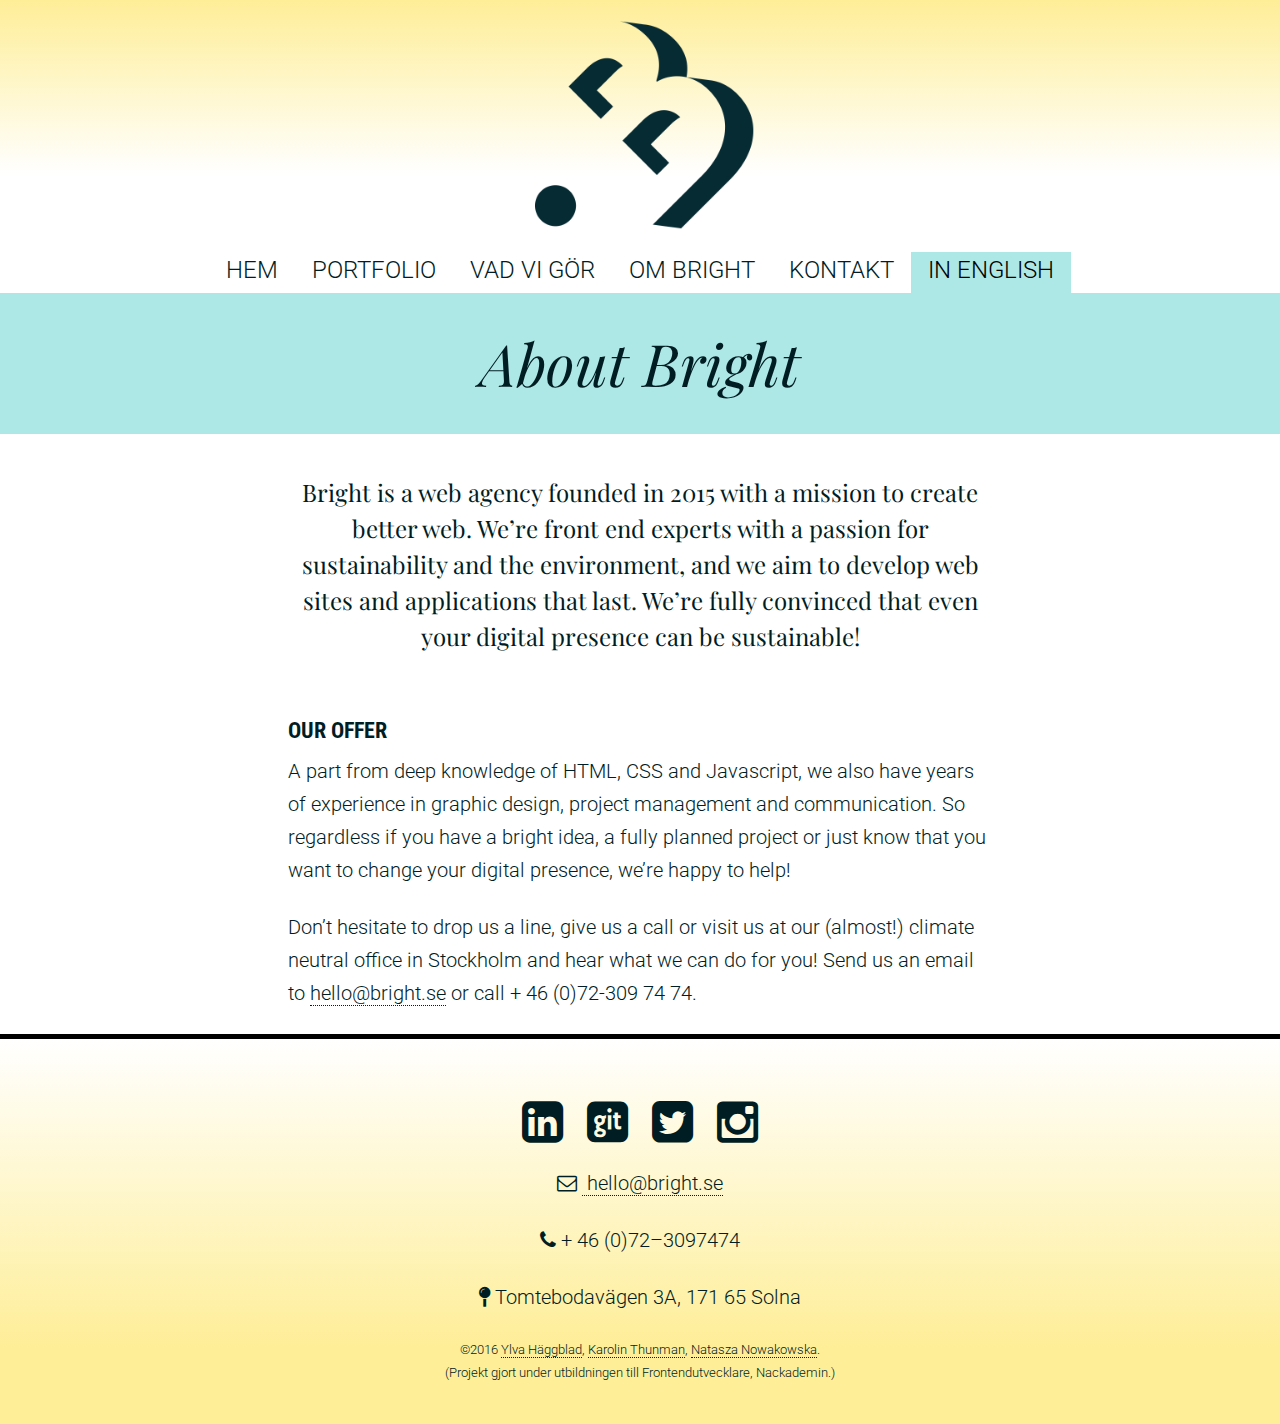
==== commit ba0a2d83: "Merge pull request #23 from ylvayster/master" ====
--- a/in_english.html
+++ b/in_english.html
@@ -83,13 +83,13 @@
    <div class="kontakttxt">
      <p> 
     <i class="fa fa-envelope-o"></i>
-       <a href="mailto:fakeadress@bright.se">&copy;hello@bright.se</a>
+       <a href="mailto:fakeadress@bright.se">&nbsp;hello@bright.se</a>
     </p>
      <p>
-       <i class="fa fa-phone"></i>&copy;+ 46 (0)72–3097474
+       <i class="fa fa-phone"></i>&nbsp;+ 46 (0)72–3097474
      </p>
      <p>
-    <i class="fa fa-map-pin"></i>&copy;Tomtebodavägen 3A, 171 65 Solna</p>
+    <i class="fa fa-map-pin"></i>&nbsp;Tomtebodavägen 3A, 171 65 Solna</p>
    </div>
   
 <address>
--- a/css/style.css
+++ b/css/style.css
@@ -4,6 +4,8 @@
 /*Bakgrunder*/
 * {
   box-sizing: border-box;
+    -moz-box-sizing: border-box;
+      -webkit-box-sizing: border-box;
 }
 
 body {
@@ -115,7 +117,7 @@
   font-weight: 700;
   line-height: 1em;
   font-size: 1em;
-  font-family: 'Roboto Condensed', sans-      serif;
+  font-family: 'Roboto Condensed', sans-serif;
   text-transform: uppercase;
   text-align: left;
   margin-bottom: 0.3em;
@@ -201,9 +203,9 @@
     height: 100px;
     background-image: url("../img/logotype.png");
     background: #FEEE98;
-    background: url("../img/logotype.png"), -webkit-linear-gradient(rgba(254, 238, 152,1)0%, rgba(255, 255, 255,1)50%); /* Safari 5.1 to 6.0 */
-    background: url("../img/logotype.png"), -o-linear-gradient(rgba(254, 238, 152,1)0%, rgba(255, 255, 255,1)50%); /* For Opera 11.6 to 12.0 */
-    background: url("../img/logotype.png"), -moz-linear-gradient(rgba(254, 238, 152,1)0%, rgba(255, 255, 255,1)50%); /* For Firefox 3.6 to 15 */
+    background: url("../img/logotype.png"), -webkit-linear-gradient(rgba(254, 238, 152,1)0%, rgba(255, 255, 255,1)70%); /* Safari 5.1 to 6.0 */
+    background: url("../img/logotype.png"), -o-linear-gradient(rgba(254, 238, 152,1)0%, rgba(255, 255, 255,1)70%); /* For Opera 11.6 to 12.0 */
+    background: url("../img/logotype.png"), -moz-linear-gradient(rgba(254, 238, 152,1)0%, rgba(255, 255, 255,1)70%); /* For Firefox 3.6 to 15 */
     background: url("../img/logotype.png"), linear-gradient(rgba(254, 238, 152,1)0%,rgba(255, 255, 255,1)70%); /* Standard syntax */
     background-position: bottom center;
     background-repeat: no-repeat;
@@ -242,8 +244,7 @@
     border-collapse: collapse;
     width: 100%;
     padding: 1.5em 0;
-    -moz-box-sizing: border-box;
-      -webkit-box-sizing: border-box;
+    
       box-sizing: border-box;
 }
 
@@ -299,8 +300,15 @@
 
 footer {
   clear: both;
+
   background-color: #FEEE98;
   padding: 40px 0;
+
+    background: -webkit-linear-gradient(rgba(255, 255, 255,1)0%,rgba(254, 238, 152,1)80%); /* Safari 5.1 to 6.0 */
+    background: -o-linear-gradient(rgba(255, 255, 255,1)0%,rgba(254, 238, 152,1)80%); /* For Opera 11.6 to 12.0 */
+    background: -moz-linear-gradient(rgba(255, 255, 255,1)0%,rgba(254, 238, 152,1)80%); /* For Firefox 3.6 to 15 */
+    background: linear-gradient(rgba(255, 255, 255,1)0%,rgba(254, 238, 152,1)80%); /* Standard syntax */
+
   /* margin-top: 0px; */
   margin-bottom: 0px;
   border-top: 5px solid black;
@@ -384,12 +392,14 @@
 #navbar {
 	width: 0;
 	position: absolute;
-	top: 0px;
+	top: 18px;
 	right: 0px;
 	background-color: #FFF;
 	margin: 100px auto;
-	opacity: 0.8;
 	transition: 0.5s;
+    -webkit-transition: 0.5s;
+      -moz-transition: 0.5s;
+        -o-transition: 0.5s;
 }	
 
 #navbar ul {
@@ -406,9 +416,12 @@
 
 #navbar li a {
 	text-decoration: none;
-	color: #AEE8E6;
+  border: none;
+	color: #011D24;
 	font-size: 1.5em;
-	font-family: 'Playfair Display', serif;
+	font-family: 'Roboto', sans-serif;
+  text-transform: uppercase;
+  font-weight: 300;
 }
 
 #navbar ul li:active {
@@ -422,7 +435,7 @@
 
 #knapp {
 	position: absolute;
-	top: 65px;
+	top: 83px;
 	right: 0;
 	width: 40px;
 	height: 35px;
@@ -434,8 +447,11 @@
 	width: 30px;
 	height: 5px;
 	border-radius: 1px;
-	background-color: #AEE8E6;
+	background-color: #000;
 	transition: all 1s;
+    -webkit-transition: all 1s;
+      -moz-transition: all 1s;
+        -o-transition: all 1s;
 }
 
 #knapp div:nth-child(1) {
@@ -450,7 +466,13 @@
 
 #knapp.clicked div:nth-child(1) {
 	transform: rotate(45deg);
-	transform-origin: left;
+    -webkit-transform: rotate(45deg);
+     -moz-transform: rotate(45deg);
+      -o-transform: rotate(45deg);
+  transform-origin: left;
+    -webkit-transform-origin: left;
+     -moz-transform-origin: left;
+      -o-transform-origin: left;
 	right: -10px;
 }
 #knapp.clicked div:nth-child(2) {
@@ -458,7 +480,13 @@
 }
 #knapp.clicked div:nth-child(3) {
 	transform: rotate(-45deg);
+    -webkit-transform: rotate(-45deg);
+     -moz-transform: rotate(-45deg);
+      -o-transform: rotate(-45deg);
 	transform-origin: left;
+    -webkit-transform-origin: left;
+     -moz-transform-origin: left;
+      -o-transform-origin: left;
 	right: -10px;
 	top: 16px;
 }
@@ -530,11 +558,14 @@
 
 
 	#knapp {
-	top: 140px;
-}
+	top: 171px;
+}
+  #navbar {
+    top: 106px;
+  }
 
 	#navbar.clicked {
-		top: 75px;
+		top: 106px;
 	}	
 
 #figcontainer {
@@ -590,6 +621,7 @@
   margin-left: 9%;
   margin-top: 100px; */
   }
+
     
     h3.portfolio{
      float: right;
@@ -756,6 +788,7 @@
 	position: relative;
 	width: 100%;
 	margin: 0 auto;	
+  top: 0;
 }
 
 #knapp {
@@ -779,11 +812,11 @@
 }
 
 #navbar a:hover {
-	background-color: grey;
+  font-weight: 900;
 }
 
 #navbar li.active a {
-	background-color: white;
+	background-color: #AEE8E6;
 	color: black;	
 }
 
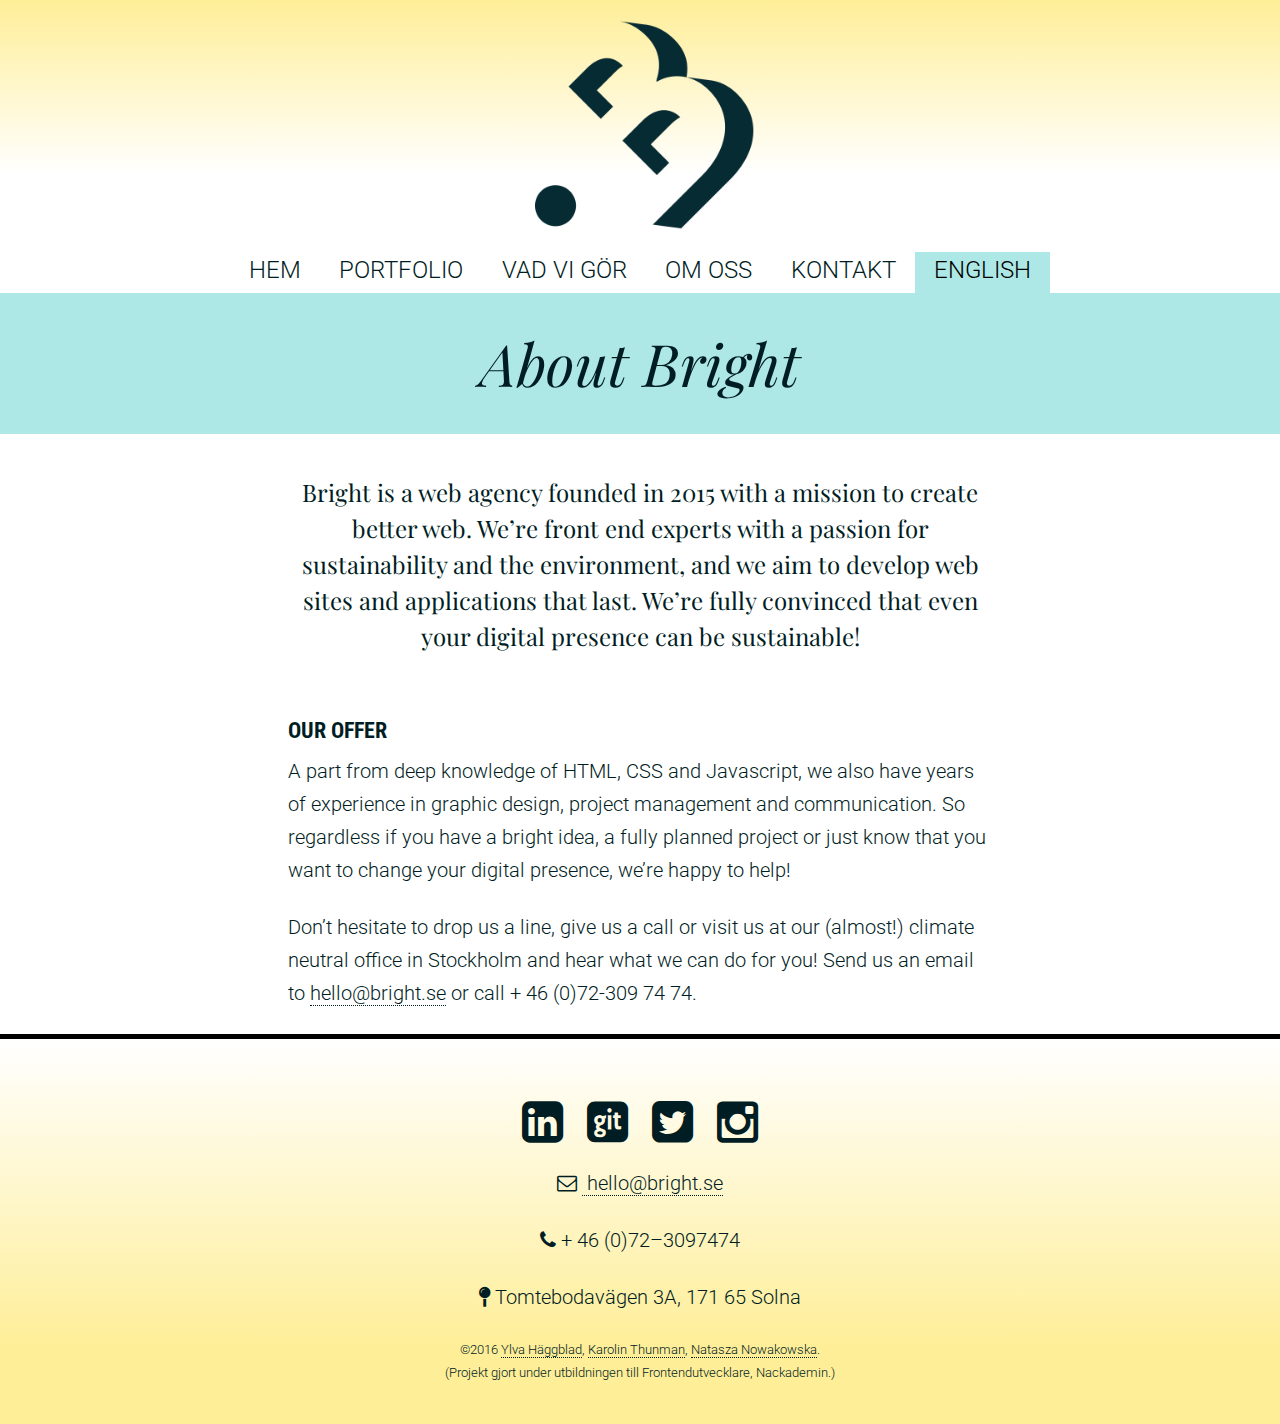
==== commit 2e0610e9: "småfix" ====
--- a/in_english.html
+++ b/in_english.html
@@ -28,9 +28,9 @@
     <li><a href="index.html">Hem</a></li>
     <li><a href="portfolio.html">Portfolio</a></li>
     <li><a href="vad_vi_gor.html">Vad vi gör</a></li>
-    <li><a href="om_oss.html">Om Bright</a></li>
+    <li><a href="om_oss.html">Om oss</a></li>
     <li><a href="kontakt.html">Kontakt</a></li>
-    <li><a href="in_english.html">In English</a></li>
+    <li><a href="in_english.html">English</a></li>
   </ul>
 </noscript>
 
@@ -39,9 +39,9 @@
     <li><a href="index.html">Hem</a></li>
     <li><a href="portfolio.html">Portfolio</a></li>
     <li><a href="vad_vi_gor.html">Vad vi gör</a></li>
-    <li><a href="om_oss.html">Om Bright</a></li>
+    <li><a href="om_oss.html">Om oss</a></li>
     <li><a href="kontakt.html">Kontakt</a></li>
-    <li class="active"><a href="in_english.html">In English</a></li>
+    <li class="active"><a href="in_english.html">English</a></li>
   </ul>
 </nav>
 
--- a/css/style.css
+++ b/css/style.css
@@ -87,6 +87,9 @@
 
 ol li{
     margin-bottom: 1em;
+    text-align: center;
+    font-family: 'Roboto', sans-serif;
+    font-style: italic;
 }
 
 .firstp {
@@ -807,8 +810,13 @@
 	margin: 0;	
 }
 
+#navbar ul a:active {
+  background-color: #AEE8E6;
+  color: #011D24;
+}
+
 #navbar li a {
-	padding: 4px 17px 9px 17px;
+	padding: 4px 1.5% 9px 1.5%;
 }
 
 #navbar a:hover {
@@ -818,6 +826,11 @@
 #navbar li.active a {
 	background-color: #AEE8E6;
 	color: black;	
+}
+
+#navbar li.active_home a {
+  background-color: rgba(255,255,255,0);
+  color: black;
 }
 
 #utanKnapp {
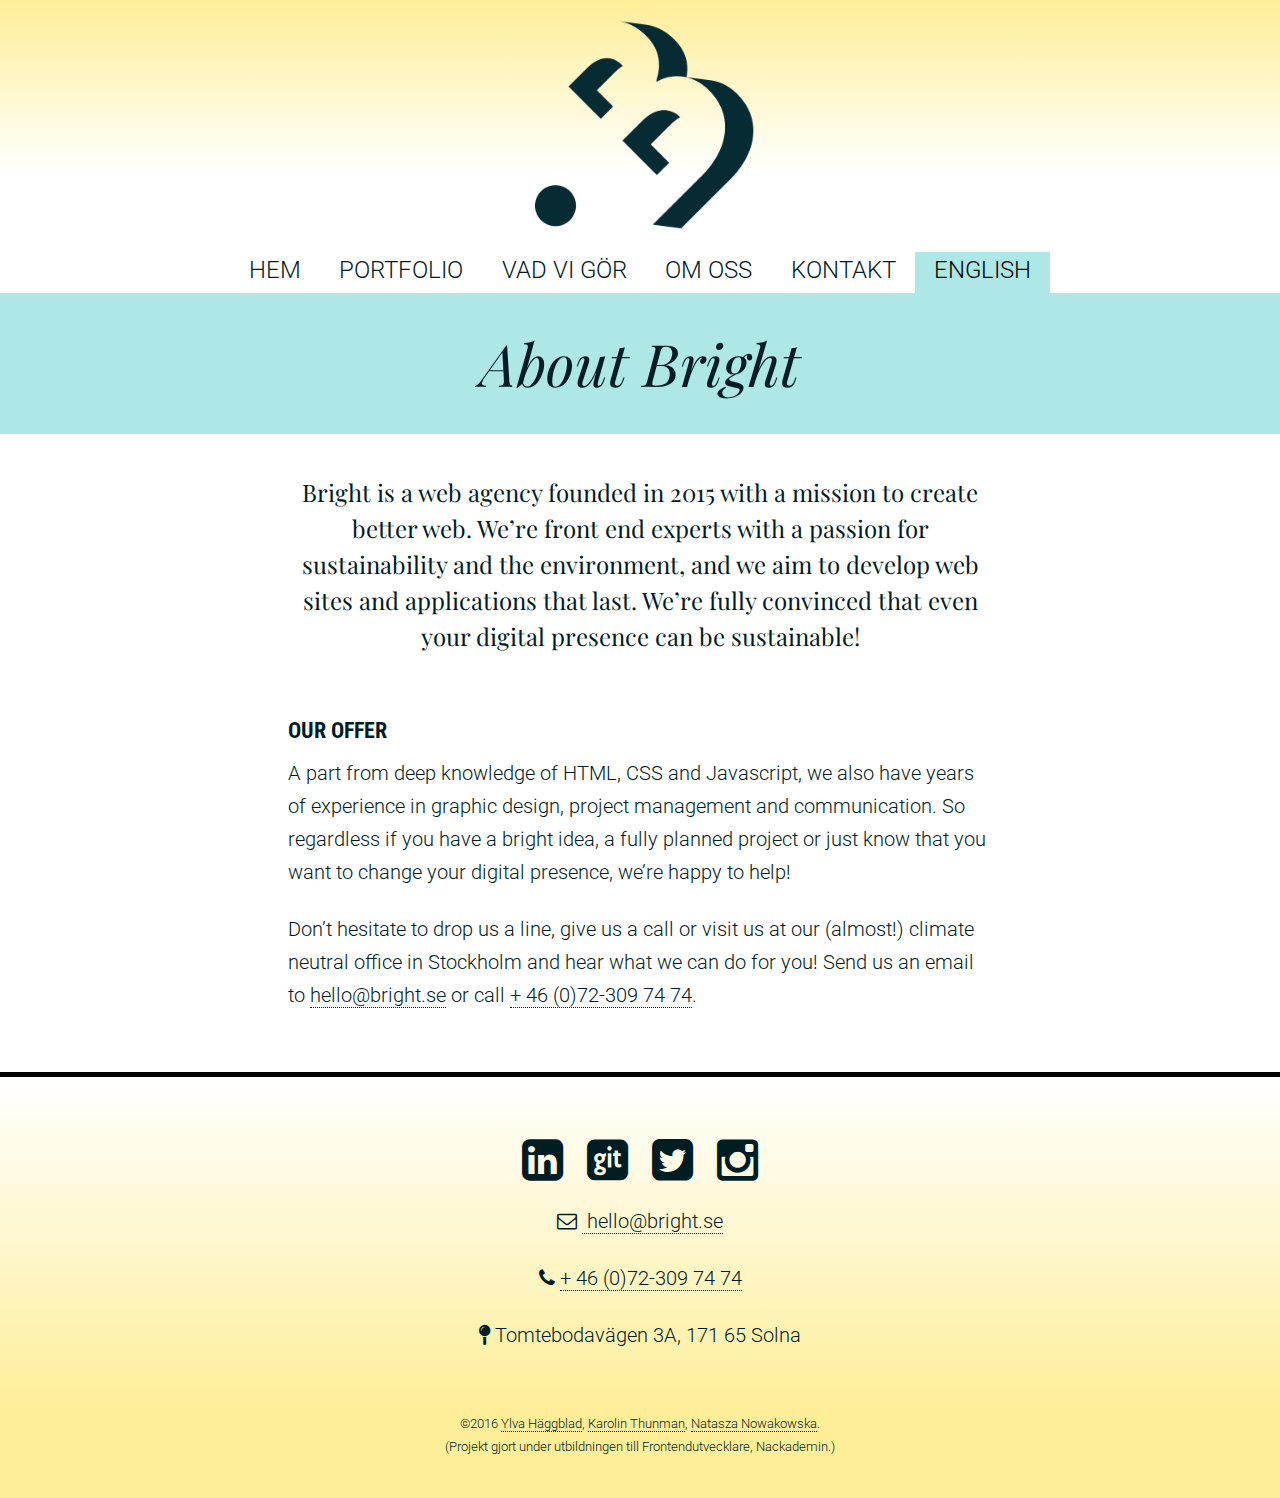
==== commit e3363a9b: "Tillgänglihetsfix formulär,länkar, bilder. Typofix. Småbuggfixar" ====
--- a/in_english.html
+++ b/in_english.html
@@ -4,7 +4,7 @@
 	<meta charset="utf-8">
 	<meta name="viewport" content="width=device-width, initial-scale=1.0">
 	<title>About Bright</title>
-  <link rel="stylesheet" type="text/css" href="css/mormalize.css">
+  <link rel="stylesheet" type="text/css" href="css/normalize.css">
   <link href="css/font-awesome.min.css" rel="stylesheet">
 	<link rel="stylesheet" type="text/css" href="css/style.css">
 
@@ -55,20 +55,17 @@
 
        
        <div class="row">
-            <article class="col-m-12 col-12 white">
+                    <section class="col-m-12 col-12 white"><p class="intro3">
+                Bright is a web agency founded in 2015 with a mission to create better web. We’re front end experts with a passion for sustainability and the environment, and we aim to develop web sites and applications that last. We’re fully convinced that even your digital presence can be sustainable!
+                        </p></section> </div>
 
-                
-                    <section><p class="intro3">
-                Bright is a web agency founded in 2015 with a mission to create better web. We’re front end experts with a passion for sustainability and the environment, and we aim to develop web sites and applications that last. We’re fully convinced that even your digital presence can be sustainable!
-                    </p></section>
-
-                    <section><h3>Our offer</h3><p>
+                   <div class="row">
+                    <section class="col-m-12 col-12 white"><h3>Our offer</h3><p>
                 A part from deep knowledge of HTML, CSS and Javascript, we also have years of experience in graphic design, project management and communication. So regardless if you have a bright idea, a fully planned project or just know that you want to change your digital presence, we’re happy to help!
                     </p>
                     <p>
-                Don’t hesitate to drop us a line, give us a call or visit us at our (almost!) climate neutral office in Stockholm and hear what we can do for you! Send us an email to <a href="mailto:hello@bright.se">hello@bright.se</a> or call + 46 (0)72-309 74 74.</p>
+                Don’t hesitate to drop us a line, give us a call or visit us at our (almost!) climate neutral office in Stockholm and hear what we can do for you! Send us an email to <a href="mailto:hello@bright.se" title="fakeaddress@bright.se">hello@bright.se</a> or call <a href="tel:+46-723-097474" title="Tel: +46 723 09 74 74">+ 46 (0)72-309 74 74</a>.</p>
                 </section>
-             </article>
          </div>
               
     </main>
@@ -86,7 +83,7 @@
        <a href="mailto:fakeadress@bright.se">&nbsp;hello@bright.se</a>
     </p>
      <p>
-       <i class="fa fa-phone"></i>&nbsp;+ 46 (0)72–3097474
+       <i class="fa fa-phone"></i>&nbsp;<a href="tel:+46-723-097474" title="Tel: +46 723 09 74 74">+ 46 (0)72-309 74 74</a>
      </p>
      <p>
     <i class="fa fa-map-pin"></i>&nbsp;Tomtebodavägen 3A, 171 65 Solna</p>
@@ -94,9 +91,9 @@
   
 <address>
   <div id="fotcopy">
-&copy;2016 <a href="mailto:ylva.haggblad@gmail.com">Ylva Häggblad</a>,
-      <a href="mailto:karolin.thunman@gmail.com"> Karolin Thunman</a>,
-      <a href="mailto:natasza@fingerspit.se"> Natasza Nowakowska</a>.<br>
+&copy;2016 <a href="mailto:ylva.haggblad@gmail.com" title="ylva.haggblad@gmail.com">Ylva Häggblad</a>,
+      <a href="mailto:karolin.thunman@gmail.com" title="karolin.thunman@gmail.com"> Karolin Thunman</a>,
+      <a href="mailto:natasza@fingerspitz.se" title="natasza@fingerspitz.se"> Natasza Nowakowska</a>.<br>
 (Projekt gjort under utbildningen till Frontendutvecklare, Nackademin.)
   </div>
 </address>  
--- a/css/style.css
+++ b/css/style.css
@@ -14,11 +14,11 @@
   box-sizing: border-box;
   font-family: 'Roboto', sans-serif;
   font-weight: 300;
+    font-size: 16px;
   line-height: 1.5em;
   text-align: center;
   width: 100%;
-  padding-top: 24;
-  margin: 0;
+
 }
 
 body.index {
@@ -47,9 +47,16 @@
   color:#011D24;
   text-decoration: none;
   border-bottom: thin dotted;
+    word-break: break-all;
 }
 
 a:hover{
+  color:black;
+  font-family: 'Roboto', sans-serif;
+  font-weight: 700;
+}
+
+a:focus{
   color:black;
   font-family: 'Roboto', sans-serif;
   font-weight: 700;
@@ -79,6 +86,15 @@
       margin-left: auto;
   }
 
+p:last-of-type{
+padding-bottom: 3em;
+}
+
+p.firstp {
+padding-top: 1.2em;
+    padding-bottom: 1.2em;
+}
+
 ol{
     font-family: 'Playfair Display', serif;
     list-style-position: inside;
@@ -92,9 +108,7 @@
     font-style: italic;
 }
 
-.firstp {
-padding-top: 1.2em;
-}
+
 
 h2 {
   font-family: 'Playfair Display', serif;
@@ -108,11 +122,11 @@
 
 .rubrik{
     background-color: #AEE8E6;
-    border-top: 18px solid #FFF;
+    border-top: 1.125em solid #FFF;
 }
 
 .indexrubrik{
-    border-top: 18px solid #FFF;
+    border-top: 1.125em solid #FFF;
 }
 
 h3, h4{
@@ -154,7 +168,7 @@
 }
 
 
-.intro{
+p.intro{
   font-family: 'Playfair Display', serif;
   font-weight: 400;
   /* font-style: italic; */
@@ -165,7 +179,7 @@
     padding-bottom: 2em;
 }
 
-.intro2{
+p.intro2{
   font-family: 'Playfair Display', serif;
   font-weight: 400;
   /* font-style: italic; */
@@ -177,7 +191,7 @@
     margin: 0 auto;
 }
 
-.intro3{
+p.intro3{
   font-family: 'Playfair Display', serif;
   font-weight: 400;
   /* font-style: italic; */
@@ -215,23 +229,34 @@
     background-size: contain;    
 }
 
+
+/*För att gömma innehåll visuellt som är läsbart av screen readers*/
+.hidden{
+position:absolute;
+left:-10000px;
+top:auto;
+width:1px;
+height:1px;
+overflow:hidden;
+}
+
 /*KARTA*/
 
 /*Utan Javascript*/
 .kartaNoscript {
     max-width: 100%;
-	height: 350px;
+	height: 280px;
     background-image: url("../img/kartamobil.jpg");
     background-repeat: no-repeat;
     background-position: center left;
-    background-size: contain; 
+    background-size: cover; 
 }
 
 /*Med Javascript*/
 #karta {
     box-sizing: border-box;
     max-width: 100%;
-    height: 350px;
+    height: 280px;
 }
 
 /*KONTAKTFORMULÄR*/
@@ -305,15 +330,13 @@
   clear: both;
 
   background-color: #FEEE98;
-  padding: 40px 0;
+  padding: 2.5em 0;
 
     background: -webkit-linear-gradient(rgba(255, 255, 255,1)0%,rgba(254, 238, 152,1)80%); /* Safari 5.1 to 6.0 */
     background: -o-linear-gradient(rgba(255, 255, 255,1)0%,rgba(254, 238, 152,1)80%); /* For Opera 11.6 to 12.0 */
     background: -moz-linear-gradient(rgba(255, 255, 255,1)0%,rgba(254, 238, 152,1)80%); /* For Firefox 3.6 to 15 */
     background: linear-gradient(rgba(255, 255, 255,1)0%,rgba(254, 238, 152,1)80%); /* Standard syntax */
 
-  /* margin-top: 0px; */
-  margin-bottom: 0px;
   border-top: 5px solid black;
 }
 
@@ -323,7 +346,7 @@
 }
 
 .ikoner{
-  margin: 10px 10px 10px 10px;
+  margin: 10px;
 } 
 
 
@@ -340,7 +363,6 @@
 article.portfolio {
     box-sizing: border-box;
     width: 100%;
-    /*padding: 5%;  - ev. ta tillbaka*/
     overflow: hidden;
 }
 
@@ -495,20 +517,29 @@
 }
 
 /* Meny utan JavaScript */
+
+#utanKnapp {
+  margin: 0;
+  padding-top: 15px;
+  background-color: #FFF;
+}
+
 #utanKnapp li {
 	list-style: none;
-	background-color: #011D24;
-	margin: 2px 0;
+	background-color: #FFF;
 	padding: 3px 0;
 	text-align: center;
 	margin-left: -40px;
+  
 }
 
 #utanKnapp li a {
 	text-decoration: none;
-	color: #AEE8E6;
+  border: none;
+	color: #000;
 	font-size: 1.5em;
 	font-family: 'Playfair Display', serif;
+  margin: 0;
 }
 
 /* GRID */
@@ -546,12 +577,17 @@
     
     .kartaNoscript {
     max-width: 100%;
-	height: 500px;
+	height: 280px;
     background-image: url("../img/karta.jpg");
     background-repeat: no-repeat;
     background-position: center left;
     background-size: cover; 
 }
+    
+     #karta{
+    height: 280px;
+    }
+    
  header {
     height: 175px;
     }
@@ -630,13 +666,13 @@
      float: right;
      padding-left:12.5%;
     padding-top: 1.67em;
-    padding-bottom: 5px;
+    padding-bottom: 0.3125em;
     }
     
     p.portfolio {
     width: 100%;
     float: right;
-        margin: 0;
+    margin: 0;
     padding: 0 12.5%;
     padding-bottom: 1.67em;
     }
@@ -750,7 +786,7 @@
   width: 55%;
   margin:auto;
   padding-top: 2.5em;
-  padding-bottom: 5px;
+  padding-bottom: 0.3125em;
   }
   /*
   margin-bottom: 2em;
@@ -758,7 +794,9 @@
   margin-left: 9%;
   margin-top: 100px; */
   
-
+a:link{
+    word-break: keep-all;
+}
   
   .intro{
   font-family: 'Playfair Display', serif;
@@ -872,7 +910,14 @@
   margin-right: 5%;
 }
 
-
+    
+.kartaNoscript {
+	height: 350px;
+}
+    
+ #karta{
+    height: 350px;
+    }
 }
 
 .clear{
